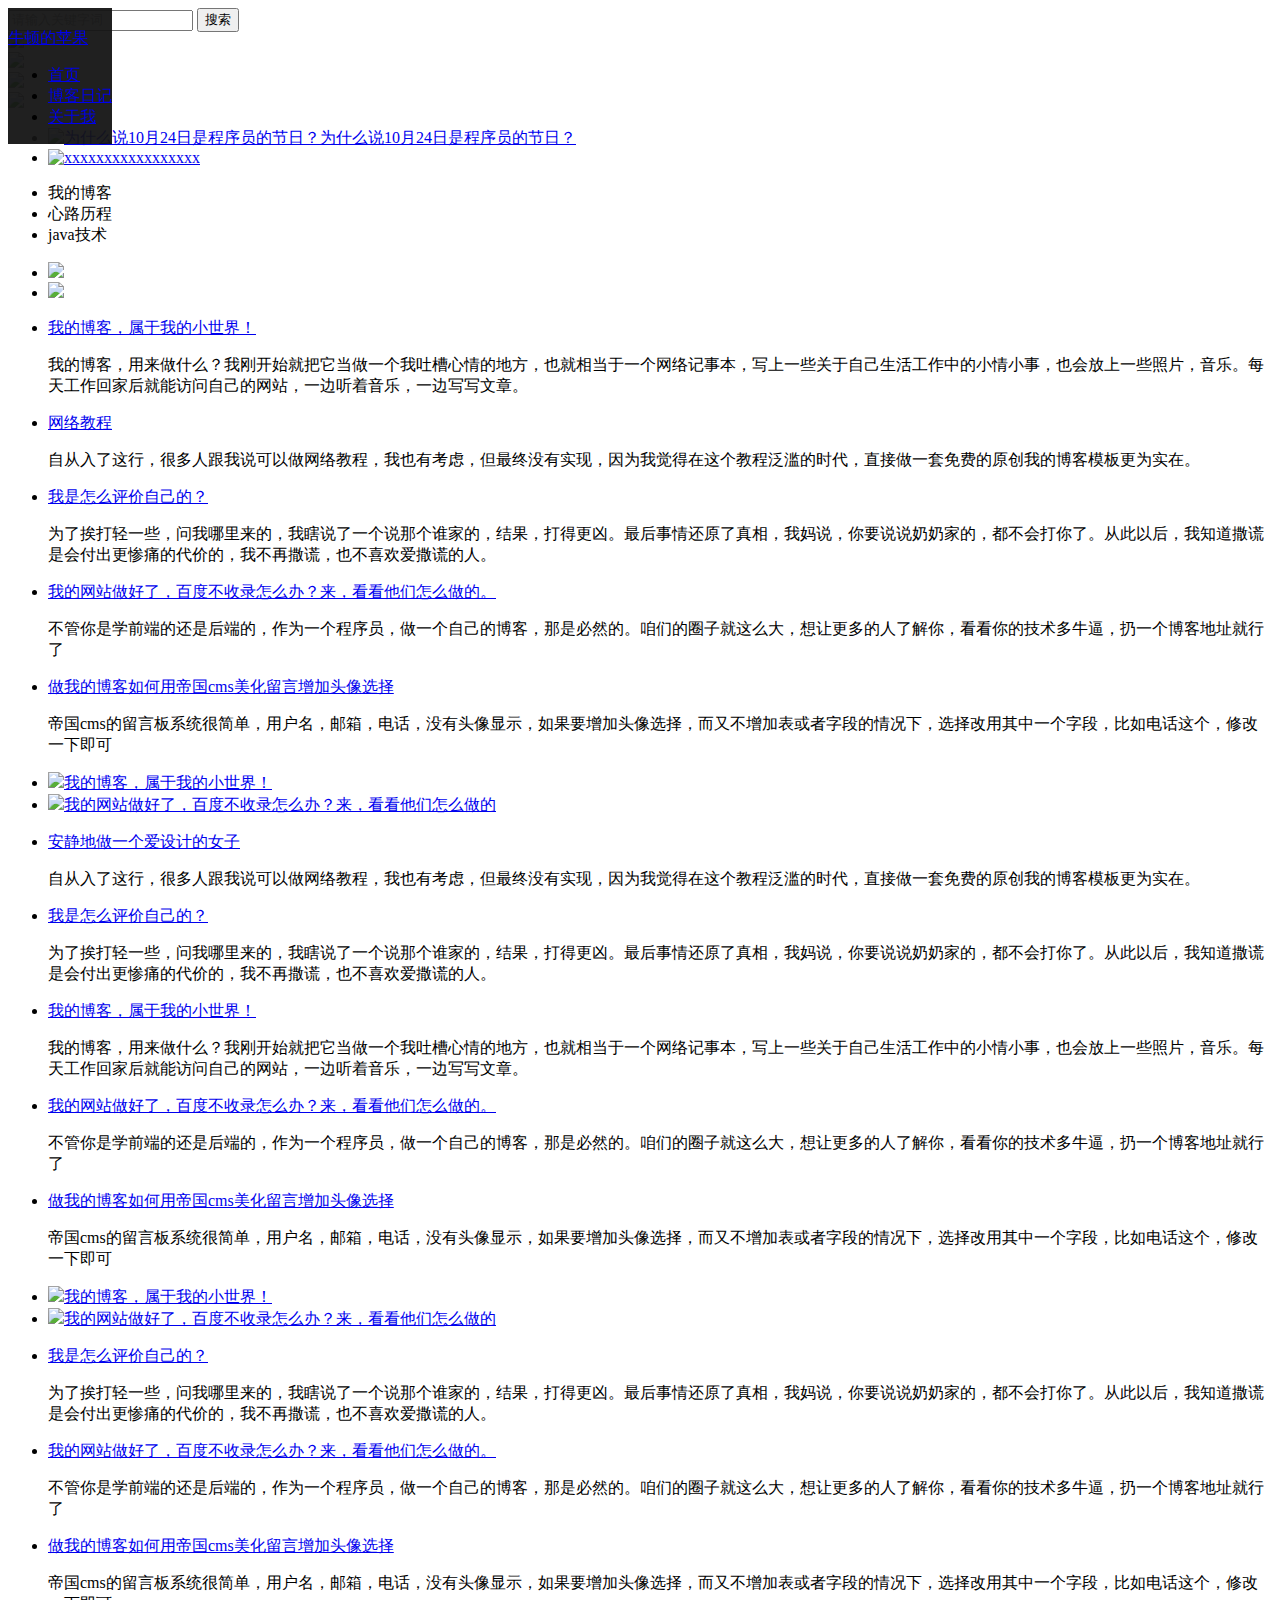
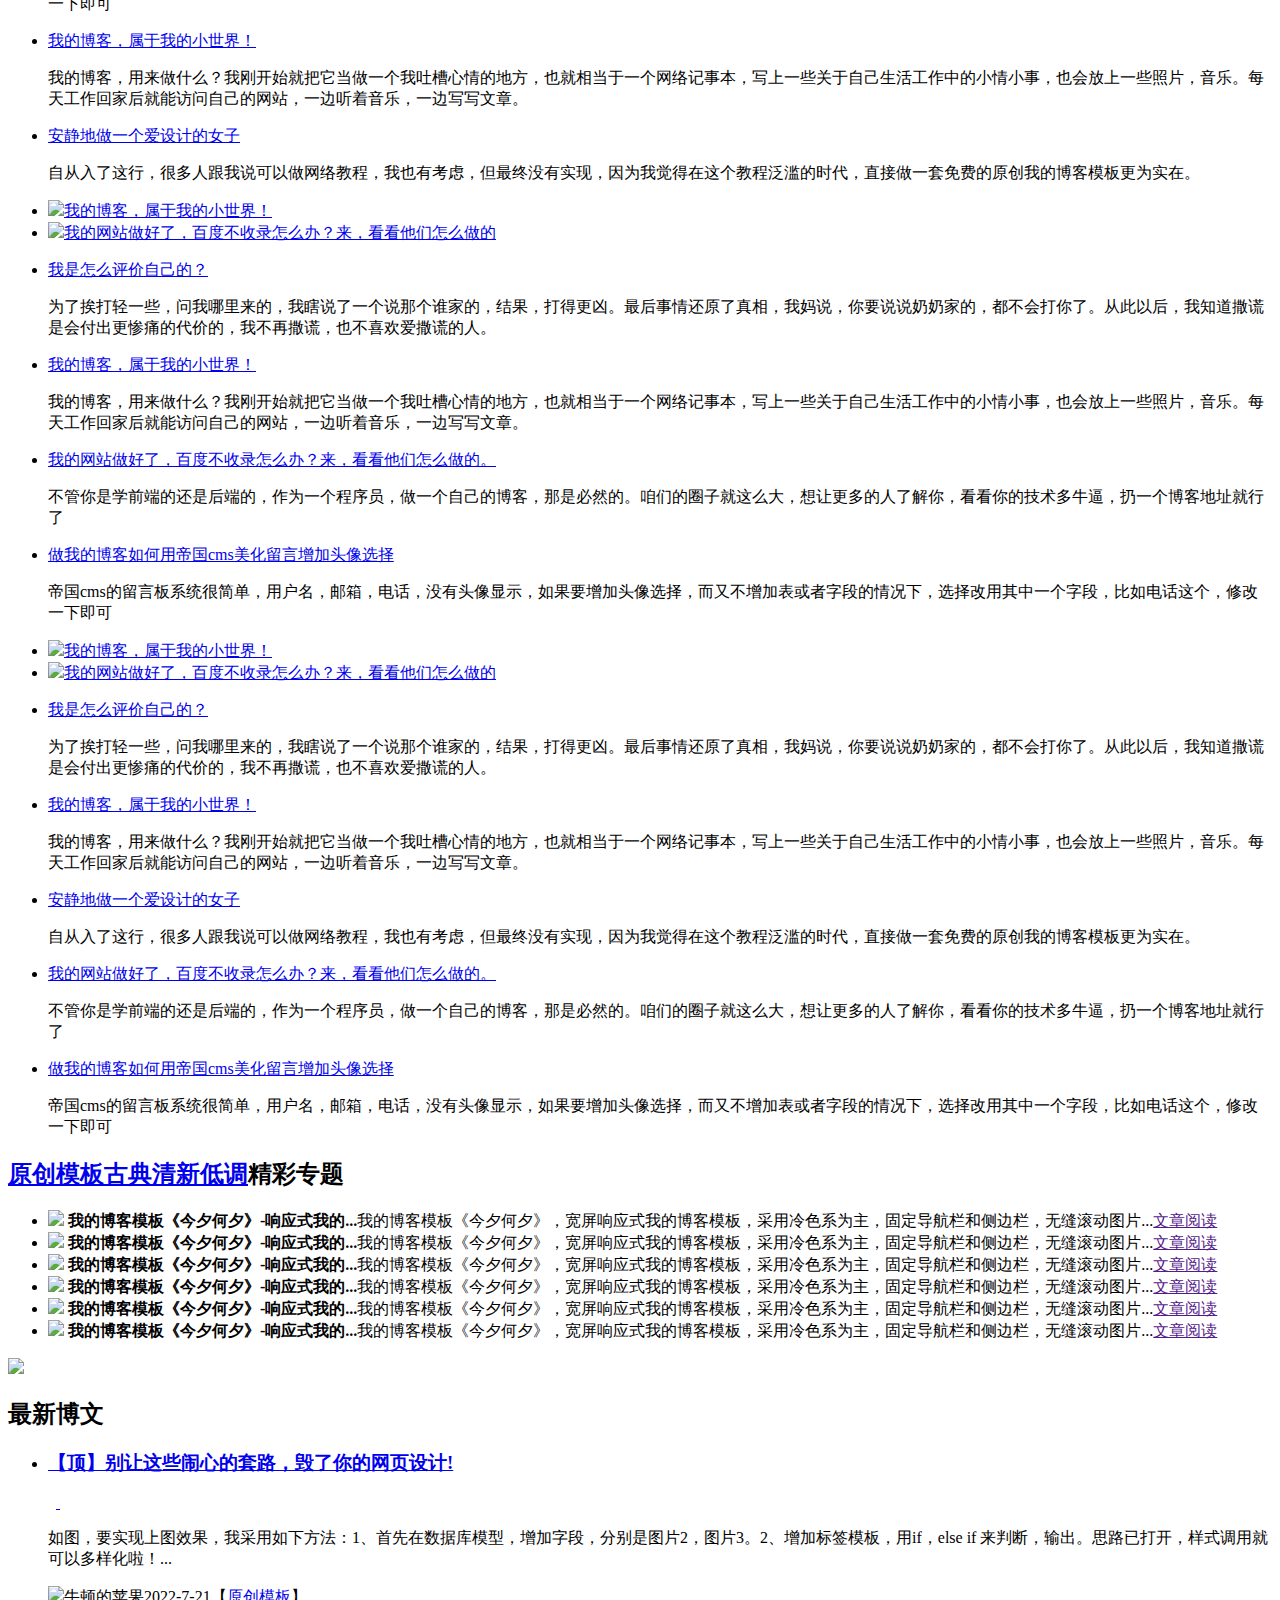
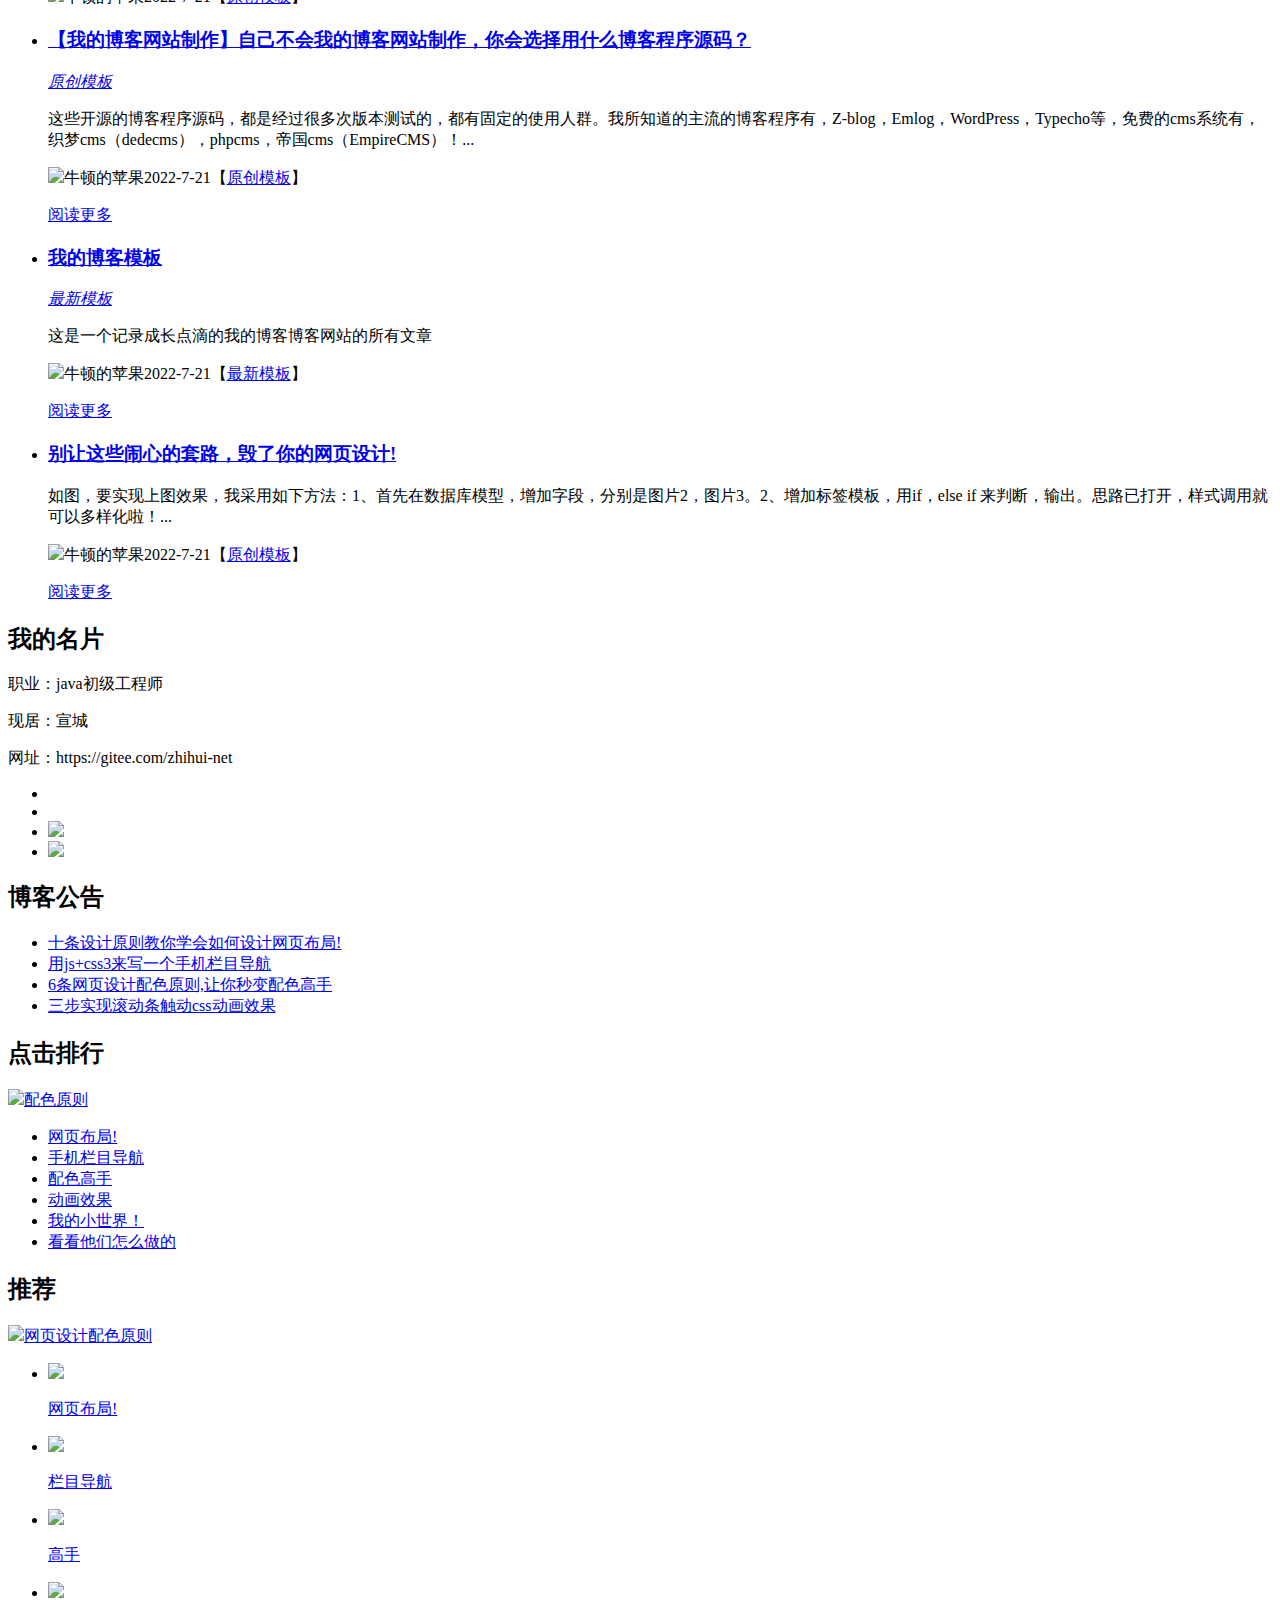
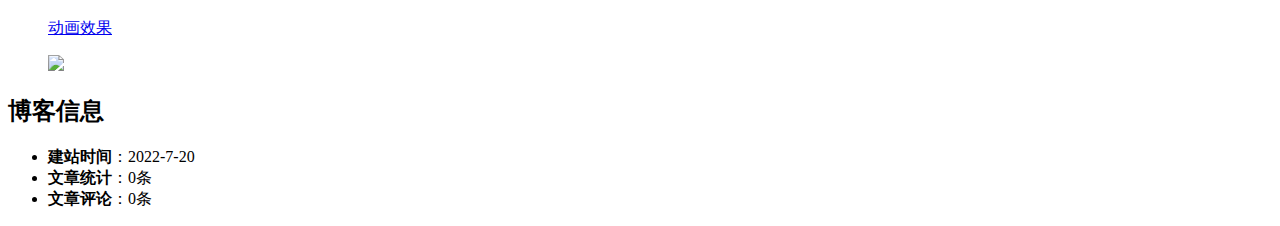
==== index.html @ 96c4d4d5 "Create index.html" ====
<!doctype html>
<html>

<head>
  <meta charset="utf-8">
  <title>牛顿的苹果--我的博客</title>
  <meta name="keywords" content="简单实用,响应式,我的博客,HTML5网站模板" />
  <meta name="description" content="简单实用响应式我的博客HTML5网站模板下载。" />
  <meta name="viewport" content="width=device-width, initial-scale=1.0">
  <link href="css/base.css" rel="stylesheet">
  <link href="css/m.css" rel="stylesheet">
  <!-- icon图标 -->
  <link rel="Shortcut Icon" href="images/tubiao.ico">

  <script src="js/jquery-1.8.3.min.js"></script>
  <script src="js/comm.js"></script>
  <!--[if lt IE 9]>
<script src="js/modernizr.js"></script>
<![endif]-->
  <style>
    .navbox {
      /*顶部导航栏*/
      background: rgba(20, 20, 20, 0.95);
      position: fixed;
      z-index: 10;
    }
  </style>
</head>

<body>
  <!--top begin-->
  <header id="header">
    <div class="navbox">
      <h2 id="mnavh"><span class="navicon"></span></h2>
      <div class="logo"><a href="index.html">牛顿的苹果</a></div>
      <nav>
        <ul id="starlist">
          <li><a href="index.html">首页</a></li>
          <li><a href="blog_Diary.html">博客日记</a></li>
          <li><a href="about.html">关于我</a></li>
        </ul>
      </nav>
      <div class="searchico"></div>
    </div>
  </header>
  <div class="searchbox">
    <div class="search">
      <form action="/e/search/index.php" method="post" name="searchform" id="searchform">
        <input name="keyboard" id="keyboard" class="input_text" value="请输入关键字词" style="color: rgb(153, 153, 153);"
          onFocus="if(value=='请输入关键字词'){this.style.color='#000';value=''}"
          onBlur="if(value==''){this.style.color='#999';value='请输入关键字词'}" type="text">
        <input name="show" value="title" type="hidden">
        <input name="tempid" value="1" type="hidden">
        <input name="tbname" value="news" type="hidden">
        <input name="Submit" class="input_submit" value="搜索" type="submit">
      </form>
    </div>
    <div class="searchclose"></div>
  </div>
  <!--top end-->

  <article>
    <!--lbox begin-->
    <div class="lbox">
      <!--banbox begin-->
      <div class="banbox">
        <div class="banner">
          <div id="banner" class="fader">
            <li class="slide"><a href="/" target="_blank"><img src="images/1.jpg"></a></li>
            <li class="slide"><a href="/" target="_blank"><img src="images/2.jpg"></a></li>
            <li class="slide"><a href="/" target="_blank"><img src="images/3.jpg"></a></li>
            <li class="slide"><a href="/" target="_blank"><img src="images/4.jpg"></a></li>
            <div class="fader_controls">
              <div class="page prev" data-target="prev"></div>
              <div class="page next" data-target="next"></div>
              <ul class="pager_list">
              </ul>
            </div>
          </div>
        </div>
      </div>
      <!--banbox end-->
      <!--headline begin-->
      <div class="headline">
        <ul>
          <li><a href="/" title="为什么说10月24日是程序员的节日？"><img src="images/h1.jpg"
                alt="为什么说10月24日是程序员的节日？"><span>为什么说10月24日是程序员的节日？</span></a></li>
          <li><a href="/" title="xxxxxxxx"><img src="images/h2.jpg" alt="xxxxxxxxxxxxxxxxx"><span></span></a></li>
        </ul>
      </div>
      <!--headline end-->
      <div class="clearblank"></div>
      <div class="tab_box whitebg">
        <div class="tab_buttons">
          <ul>
            <li class="newscurrent">我的博客</li>
            <li>心路历程</li>

            <li>java技术</li>
          </ul>
        </div>

        <div class="newstab">
          <div class="newsitem">
            <div class="newspic">
              <ul>
                <li class="io"><a href="#"><img src="images/2.jpg"></a></li>
                <li><a href="#"><img src="images/3.jpg"></a></li>
              </ul>
            </div>
            <ul class="newslist">
              <li><i></i><a href="#">我的博客，属于我的小世界！</a>
                <p>
                  我的博客，用来做什么？我刚开始就把它当做一个我吐槽心情的地方，也就相当于一个网络记事本，写上一些关于自己生活工作中的小情小事，也会放上一些照片，音乐。每天工作回家后就能访问自己的网站，一边听着音乐，一边写写文章。
                </p>
              </li>
              <li><i></i><a href="#">网络教程</a>
                <p>自从入了这行，很多人跟我说可以做网络教程，我也有考虑，但最终没有实现，因为我觉得在这个教程泛滥的时代，直接做一套免费的原创我的博客模板更为实在。</p>
              </li>
              <li><i></i><a href="#">我是怎么评价自己的？</a>
                <p>
                  为了挨打轻一些，问我哪里来的，我瞎说了一个说那个谁家的，结果，打得更凶。最后事情还原了真相，我妈说，你要说说奶奶家的，都不会打你了。从此以后，我知道撒谎是会付出更惨痛的代价的，我不再撒谎，也不喜欢爱撒谎的人。
                </p>
              </li>
              <li><i></i><a href="#">我的网站做好了，百度不收录怎么办？来，看看他们怎么做的。</a>
                <p>不管你是学前端的还是后端的，作为一个程序员，做一个自己的博客，那是必然的。咱们的圈子就这么大，想让更多的人了解你，看看你的技术多牛逼，扔一个博客地址就行了</p>
              </li>
              <li><i></i><a href="#">做我的博客如何用帝国cms美化留言增加头像选择</a>
                <p>帝国cms的留言板系统很简单，用户名，邮箱，电话，没有头像显示，如果要增加头像选择，而又不增加表或者字段的情况下，选择改用其中一个字段，比如电话这个，修改一下即可</p>
              </li>
            </ul>
          </div>
          <div class="newsitem">
            <div class="newspic">
              <ul>
                <li><a href="#"><img src="images/3.jpg"><span>我的博客，属于我的小世界！</span></a></li>
                <li><a href="#"><img src="images/1.jpg"><span>我的网站做好了，百度不收录怎么办？来，看看他们怎么做的</span></a></li>
              </ul>
            </div>
            <ul class="newslist">
              <li><i></i><a href="#">安静地做一个爱设计的女子</a>
                <p>自从入了这行，很多人跟我说可以做网络教程，我也有考虑，但最终没有实现，因为我觉得在这个教程泛滥的时代，直接做一套免费的原创我的博客模板更为实在。</p>
              </li>
              <li><i></i><a href="#">我是怎么评价自己的？</a>
                <p>
                  为了挨打轻一些，问我哪里来的，我瞎说了一个说那个谁家的，结果，打得更凶。最后事情还原了真相，我妈说，你要说说奶奶家的，都不会打你了。从此以后，我知道撒谎是会付出更惨痛的代价的，我不再撒谎，也不喜欢爱撒谎的人。
                </p>
              </li>
              <li><i></i><a href="#">我的博客，属于我的小世界！</a>
                <p>
                  我的博客，用来做什么？我刚开始就把它当做一个我吐槽心情的地方，也就相当于一个网络记事本，写上一些关于自己生活工作中的小情小事，也会放上一些照片，音乐。每天工作回家后就能访问自己的网站，一边听着音乐，一边写写文章。
                </p>
              </li>
              <li><i></i><a href="#">我的网站做好了，百度不收录怎么办？来，看看他们怎么做的。</a>
                <p>不管你是学前端的还是后端的，作为一个程序员，做一个自己的博客，那是必然的。咱们的圈子就这么大，想让更多的人了解你，看看你的技术多牛逼，扔一个博客地址就行了</p>
              </li>
              <li><i></i><a href="#">做我的博客如何用帝国cms美化留言增加头像选择</a>
                <p>帝国cms的留言板系统很简单，用户名，邮箱，电话，没有头像显示，如果要增加头像选择，而又不增加表或者字段的情况下，选择改用其中一个字段，比如电话这个，修改一下即可</p>
              </li>
            </ul>
          </div>
          <div class="newsitem">
            <div class="newspic">
              <ul>
                <li><a href="#"><img src="images/2.jpg"><span>我的博客，属于我的小世界！</span></a></li>
                <li><a href="#"><img src="images/3.jpg"><span>我的网站做好了，百度不收录怎么办？来，看看他们怎么做的</span></a></li>
              </ul>
            </div>
            <ul class="newslist">
              <li><i></i><a href="#">我是怎么评价自己的？</a>
                <p>
                  为了挨打轻一些，问我哪里来的，我瞎说了一个说那个谁家的，结果，打得更凶。最后事情还原了真相，我妈说，你要说说奶奶家的，都不会打你了。从此以后，我知道撒谎是会付出更惨痛的代价的，我不再撒谎，也不喜欢爱撒谎的人。
                </p>
              </li>
              <li><i></i><a href="#">我的网站做好了，百度不收录怎么办？来，看看他们怎么做的。</a>
                <p>不管你是学前端的还是后端的，作为一个程序员，做一个自己的博客，那是必然的。咱们的圈子就这么大，想让更多的人了解你，看看你的技术多牛逼，扔一个博客地址就行了</p>
              </li>
              <li><i></i><a href="#">做我的博客如何用帝国cms美化留言增加头像选择</a>
                <p>帝国cms的留言板系统很简单，用户名，邮箱，电话，没有头像显示，如果要增加头像选择，而又不增加表或者字段的情况下，选择改用其中一个字段，比如电话这个，修改一下即可</p>
              </li>
              <li><i></i><a href="#">我的博客，属于我的小世界！</a>
                <p>
                  我的博客，用来做什么？我刚开始就把它当做一个我吐槽心情的地方，也就相当于一个网络记事本，写上一些关于自己生活工作中的小情小事，也会放上一些照片，音乐。每天工作回家后就能访问自己的网站，一边听着音乐，一边写写文章。
                </p>
              </li>
              <li><i></i><a href="#">安静地做一个爱设计的女子</a>
                <p>自从入了这行，很多人跟我说可以做网络教程，我也有考虑，但最终没有实现，因为我觉得在这个教程泛滥的时代，直接做一套免费的原创我的博客模板更为实在。</p>
              </li>
            </ul>
          </div>
          <div class="newsitem">
            <div class="newspic">
              <ul>
                <li><a href="#"><img src="images/3.jpg"><span>我的博客，属于我的小世界！</span></a></li>
                <li><a href="#"><img src="images/4.jpg"><span>我的网站做好了，百度不收录怎么办？来，看看他们怎么做的</span></a></li>
              </ul>
            </div>
            <ul class="newslist">
              <li><i></i><a href="#">我是怎么评价自己的？</a>
                <p>
                  为了挨打轻一些，问我哪里来的，我瞎说了一个说那个谁家的，结果，打得更凶。最后事情还原了真相，我妈说，你要说说奶奶家的，都不会打你了。从此以后，我知道撒谎是会付出更惨痛的代价的，我不再撒谎，也不喜欢爱撒谎的人。
                </p>
              </li>
              <li><i></i><a href="#">我的博客，属于我的小世界！</a>
                <p>
                  我的博客，用来做什么？我刚开始就把它当做一个我吐槽心情的地方，也就相当于一个网络记事本，写上一些关于自己生活工作中的小情小事，也会放上一些照片，音乐。每天工作回家后就能访问自己的网站，一边听着音乐，一边写写文章。
                </p>
              </li>
              <li><i></i><a href="#">我的网站做好了，百度不收录怎么办？来，看看他们怎么做的。</a>
                <p>不管你是学前端的还是后端的，作为一个程序员，做一个自己的博客，那是必然的。咱们的圈子就这么大，想让更多的人了解你，看看你的技术多牛逼，扔一个博客地址就行了</p>
              </li>
              <li><i></i><a href="#">做我的博客如何用帝国cms美化留言增加头像选择</a>
                <p>帝国cms的留言板系统很简单，用户名，邮箱，电话，没有头像显示，如果要增加头像选择，而又不增加表或者字段的情况下，选择改用其中一个字段，比如电话这个，修改一下即可</p>
              </li>
            </ul>
          </div>
          <div class="newsitem">
            <div class="newspic">
              <ul>
                <li><a href="#"><img src="images/h2.jpg"><span>我的博客，属于我的小世界！</span></a></li>
                <li><a href="#"><img src="images/h1.jpg"><span>我的网站做好了，百度不收录怎么办？来，看看他们怎么做的</span></a></li>
              </ul>
            </div>
            <ul class="newslist">
              <li><i></i><a href="#">我是怎么评价自己的？</a>
                <p>
                  为了挨打轻一些，问我哪里来的，我瞎说了一个说那个谁家的，结果，打得更凶。最后事情还原了真相，我妈说，你要说说奶奶家的，都不会打你了。从此以后，我知道撒谎是会付出更惨痛的代价的，我不再撒谎，也不喜欢爱撒谎的人。
                </p>
              </li>
              <li><i></i><a href="#">我的博客，属于我的小世界！</a>
                <p>
                  我的博客，用来做什么？我刚开始就把它当做一个我吐槽心情的地方，也就相当于一个网络记事本，写上一些关于自己生活工作中的小情小事，也会放上一些照片，音乐。每天工作回家后就能访问自己的网站，一边听着音乐，一边写写文章。
                </p>
              </li>
              <li><i></i><a href="#">安静地做一个爱设计的女子</a>
                <p>自从入了这行，很多人跟我说可以做网络教程，我也有考虑，但最终没有实现，因为我觉得在这个教程泛滥的时代，直接做一套免费的原创我的博客模板更为实在。</p>
              </li>
              <li><i></i><a href="#">我的网站做好了，百度不收录怎么办？来，看看他们怎么做的。</a>
                <p>不管你是学前端的还是后端的，作为一个程序员，做一个自己的博客，那是必然的。咱们的圈子就这么大，想让更多的人了解你，看看你的技术多牛逼，扔一个博客地址就行了</p>
              </li>
              <li><i></i><a href="#">做我的博客如何用帝国cms美化留言增加头像选择</a>
                <p>帝国cms的留言板系统很简单，用户名，邮箱，电话，没有头像显示，如果要增加头像选择，而又不增加表或者字段的情况下，选择改用其中一个字段，比如电话这个，修改一下即可</p>
              </li>
            </ul>
          </div>
        </div>
      </div>
      <!--tab_box end-->
      <div class="zhuanti whitebg">
        <h2 class="htitle"><span class="hnav"><a href="#">原创模板</a><a href="#">古典</a><a href="#">清新</a><a
              href="#">低调</a></span>精彩专题</h2>
        <ul>
          <li> <i class="ztpic"><a href="/" target="_blank"><img src="images/1.jpg"></a></i>
            <b>我的博客模板《今夕何夕》-响应式我的...</b><span>我的博客模板《今夕何夕》，宽屏响应式我的博客模板，采用冷色系为主，固定导航栏和侧边栏，无缝滚动图片...</span><a href=""
              target="_blank" class="readmore">文章阅读</a>
          </li>
          <li> <i class="ztpic"><a href="/" target="_blank"><img src="images/2.jpg"></a></i>
            <b>我的博客模板《今夕何夕》-响应式我的...</b><span>我的博客模板《今夕何夕》，宽屏响应式我的博客模板，采用冷色系为主，固定导航栏和侧边栏，无缝滚动图片...</span><a href=""
              target="_blank" class="readmore">文章阅读</a>
          </li>
          <li> <i class="ztpic"><a href="/" target="_blank"><img src="images/3.jpg"></a></i>
            <b>我的博客模板《今夕何夕》-响应式我的...</b><span>我的博客模板《今夕何夕》，宽屏响应式我的博客模板，采用冷色系为主，固定导航栏和侧边栏，无缝滚动图片...</span><a href=""
              target="_blank" class="readmore">文章阅读</a>
          </li>
          <li> <i class="ztpic"><a href="/" target="_blank"><img src="images/4.jpg"></a></i>
            <b>我的博客模板《今夕何夕》-响应式我的...</b><span>我的博客模板《今夕何夕》，宽屏响应式我的博客模板，采用冷色系为主，固定导航栏和侧边栏，无缝滚动图片...</span><a href=""
              target="_blank" class="readmore">文章阅读</a>
          </li>
          <li> <i class="ztpic"><a href="/" target="_blank"><img src="images/h2.jpg"></a></i>
            <b>我的博客模板《今夕何夕》-响应式我的...</b><span>我的博客模板《今夕何夕》，宽屏响应式我的博客模板，采用冷色系为主，固定导航栏和侧边栏，无缝滚动图片...</span><a href=""
              target="_blank" class="readmore">文章阅读</a>
          </li>
          <li> <i class="ztpic"><a href="/" target="_blank"><img src="images/h1.jpg"></a></i>
            <b>我的博客模板《今夕何夕》-响应式我的...</b><span>我的博客模板《今夕何夕》，宽屏响应式我的博客模板，采用冷色系为主，固定导航栏和侧边栏，无缝滚动图片...</span><a href=""
              target="_blank" class="readmore">文章阅读</a>
          </li>
        </ul>
      </div>
      <div class="ad whitebg"> <img src="images/longad.jpg"> </div>
      <div class="whitebg bloglist">
        <h2 class="htitle">最新博文</h2>
        <ul>
          <!--多图模式 置顶设计-->
          <li>
            <h3 class="blogtitle"><a href="/" target="_blank"><b>【顶】</b>别让这些闹心的套路，毁了你的网页设计!</a></h3>
            <span class="bplist"><a href="#"> <img src="images/b02.jpg" alt=""></a> <a href="#"><img
                  src="images/b03.jpg" alt=""></a> <a href="#"><img src="images/b04.jpg" alt=""> </a><a href="#"><img
                  src="images/b05.jpg" alt=""> </a></span>
            <p class="blogtext">如图，要实现上图效果，我采用如下方法：1、首先在数据库模型，增加字段，分别是图片2，图片3。2、增加标签模板，用if，else if
              来判断，输出。思路已打开，样式调用就可以多样化啦！... </p>
            <p class="bloginfo"><i class="avatar"><img
                  src="images/avatar.jpg"></i><span>牛顿的苹果</span><span>2022-7-21</span><span>【<a
                  href="#">原创模板</a>】</span></p>
          </li>
          <!--单图-->
          <li>
            <h3 class="blogtitle"><a href="/" target="_blank">【我的博客网站制作】自己不会我的博客网站制作，你会选择用什么博客程序源码？</a></h3>
            <span class="blogpic imgscale"><i><a href="#">原创模板</a></i><a href="/" title=""><img src="images/b01.jpg"
                  alt=""></a></span>
            <p class="blogtext">
              这些开源的博客程序源码，都是经过很多次版本测试的，都有固定的使用人群。我所知道的主流的博客程序有，Z-blog，Emlog，WordPress，Typecho等，免费的cms系统有，织梦cms（dedecms），phpcms，帝国cms（EmpireCMS）！...
            </p>
            <p class="bloginfo"><i class="avatar"><img
                  src="images/avatar.jpg"></i><span>牛顿的苹果</span><span>2022-7-21</span><span>【<a
                  href="#">原创模板</a>】</span></p>
            <a href="#" class="viewmore">阅读更多</a>
          </li>
          <li>
            <h3 class="blogtitle"><a href="/" target="_blank">我的博客模板</a></h3>
            <span class="blogpic imgscale"><i><a href="#">最新模板</a></i><a href="/" title=""><img src="images/b02.jpg"
                  alt=""></a></span>
            <p class="blogtext">这是一个记录成长点滴的我的博客博客网站的所有文章</p>
            <p class="bloginfo"><i class="avatar"><img
                  src="images/avatar.jpg"></i><span>牛顿的苹果</span><span>2022-7-21</span><span>【<a
                  href="#">最新模板</a>】</span></p>
            <a href="#" class="viewmore">阅读更多</a>
          </li>

          <!--纯文字-->
          <li>
            <h3 class="blogtitle"><a href="/" target="_blank">别让这些闹心的套路，毁了你的网页设计!</a></h3>
            <p class="blogtext">如图，要实现上图效果，我采用如下方法：1、首先在数据库模型，增加字段，分别是图片2，图片3。2、增加标签模板，用if，else if
              来判断，输出。思路已打开，样式调用就可以多样化啦！... </p>
            <p class="bloginfo"><i class="avatar"><img
                  src="images/avatar.jpg"></i><span>牛顿的苹果</span><span>2022-7-21</span><span>【<a
                  href="#">原创模板</a>】</span></p>
            <a href="#" class="viewmore">阅读更多</a>
          </li>

        </ul>
      </div>
      <!--bloglist end-->
    </div>
    <div class="rbox">
      <div class="card">
        <h2>我的名片</h2>

        <p>职业：java初级工程师</p>
        <p>现居：宣城</p>
        <p>网址：https://gitee.com/zhihui-net</p>
        <ul class="linkmore">
          <li><a href="#" target="_blank" class="iconfont icon-zhuye" title="网站地址"></a></li>
          <li><a href="#" target="_blank" class="iconfont icon-youxiang" title="我的邮箱"></a></li>
          <li id="qq"><a href="#" target="_blank" class="iconfont icon---" title="QQ联系我"></a><i><img
                src="images/qq.png"></i></li>
          <li id="weixin"><a href="#" target="_blank" class="iconfont icon-weixin" title="关注我的微信"></a><i><img
                src="images/wx.png"></i></li>
        </ul>
      </div>

      <div class="whitebg notice">
        <h2 class="htitle">博客公告</h2>
        <ul>
          <li><a href="#">十条设计原则教你学会如何设计网页布局!</a></li>
          <li><a href="#">用js+css3来写一个手机栏目导航</a></li>
          <li><a href="#">6条网页设计配色原则,让你秒变配色高手</a></li>
          <li><a href="#">三步实现滚动条触动css动画效果</a></li>
        </ul>
      </div>
      <div class="whitebg paihang">
        <h2 class="htitle">点击排行</h2>
        <section class="topnews imgscale"><a href="#"><img src="images/h1.jpg"><span>配色原则</span></a></section>
        <ul>
          <li><i></i><a href="#">网页布局!</a></li>
          <li><i></i><a href="#">手机栏目导航</a></li>
          <li><i></i><a href="#">配色高手</a></li>
          <li><i></i><a href="#">动画效果</a></li>
          <li><i></i><a href="#">我的小世界！</a></li>
          <li><i></i><a href="#">看看他们怎么做的</a></li>
        </ul>
      </div>
      <div class="whitebg tuijian">
        <h2 class="htitle">推荐</h2>
        <section class="topnews imgscale"><a href="#"><img src="images/h2.jpg"><span>网页设计配色原则</span></a></section>
        <ul>
          <li><a href="#"><i><img src="images/text01.jpg"></i>
              <p>网页布局!</p>
            </a></li>
          <li><a href="#"><i><img src="images/text02.jpg"></i>
              <p>栏目导航</p>
            </a></li>
          <li><a href="#"><i><img src="images/text03.jpg"></i>
              <p>高手</p>
            </a></li>
          <li><a href="#"><i><img src="images/text04.jpg"></i>
              <p>动画效果</p>
            </a></li>
        </ul>
      </div>
      <div class="ad whitebg imgscale">
        <ul>
          <a href="#"><img src="images/ad.jpg"></a>
        </ul>
      </div>
      <div class="whitebg tongji">
        <h2 class="htitle">博客信息</h2>
        <ul>
          <li><b>建站时间</b>：2022-7-20</li>
          <li><b>文章统计</b>：0条</li>
          <li><b>文章评论</b>：0条</li>
        </ul>

      </div>
  </article>

</body>

</html>
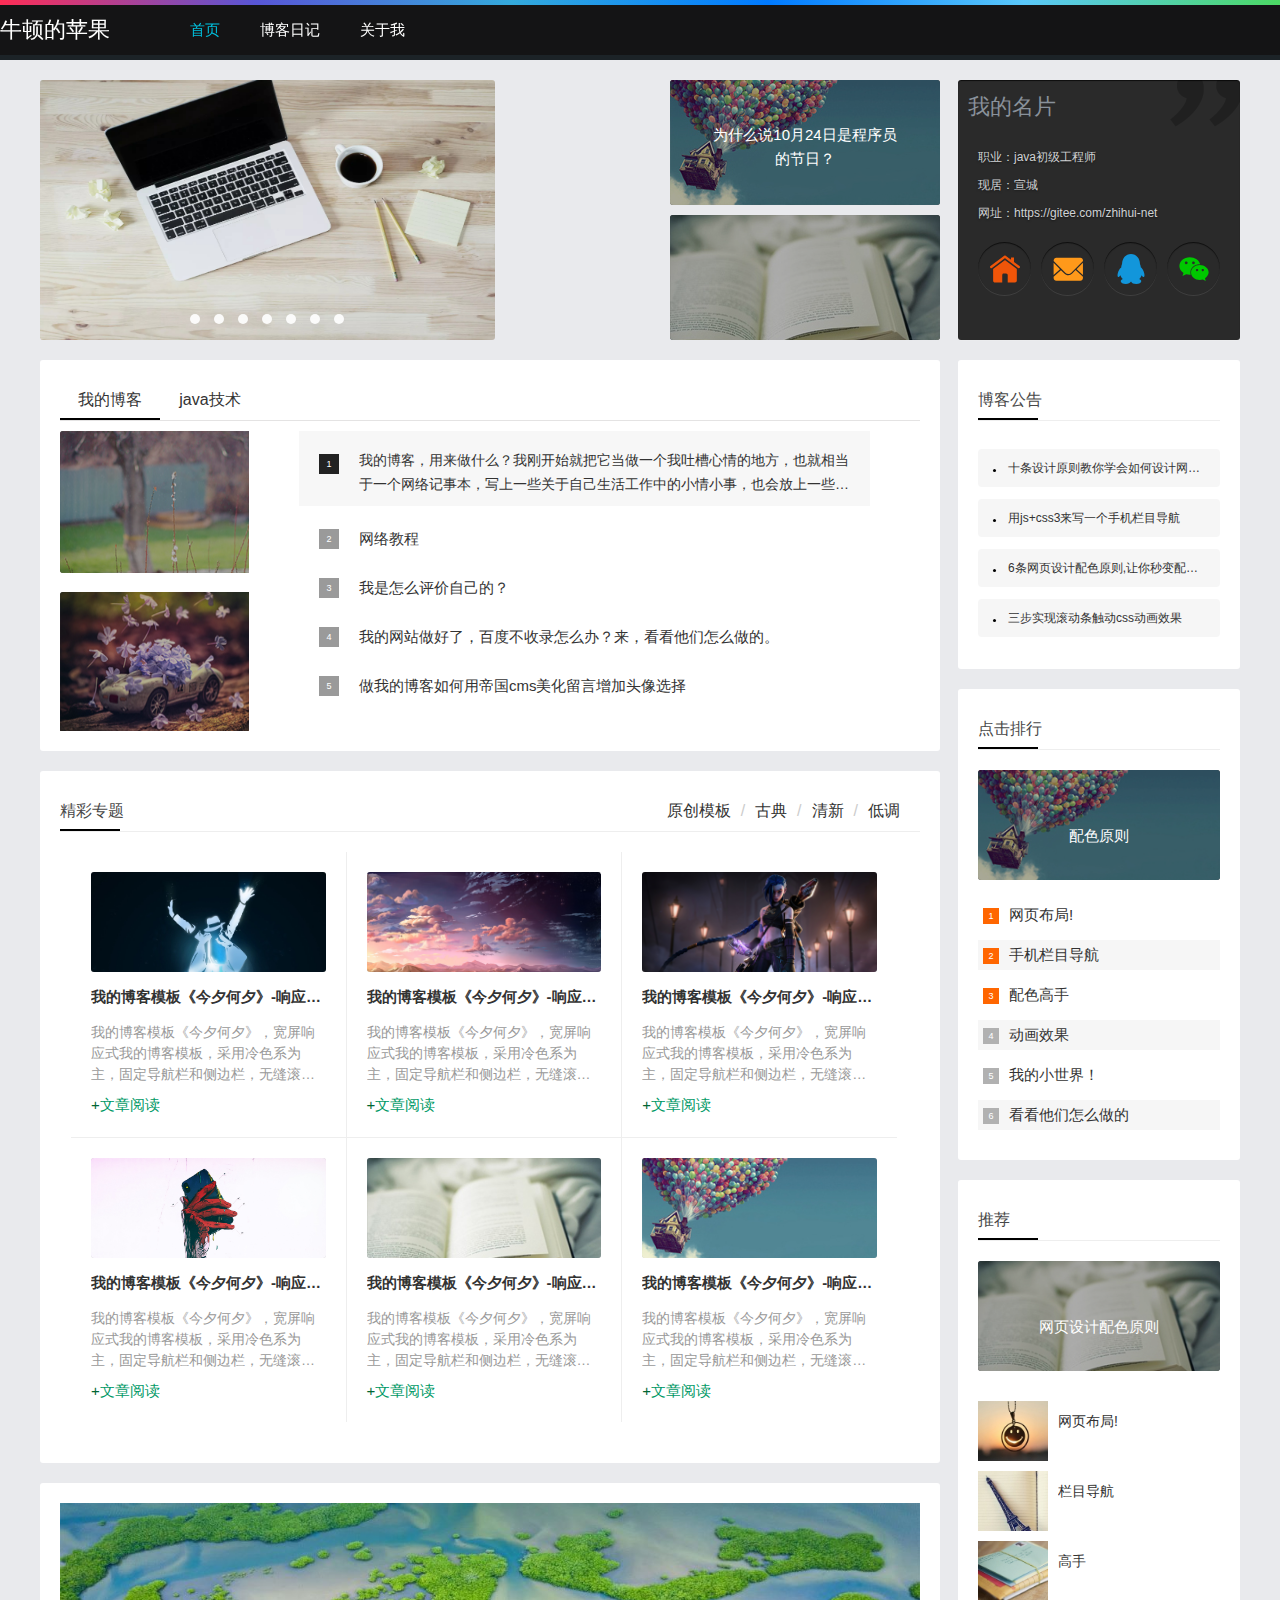
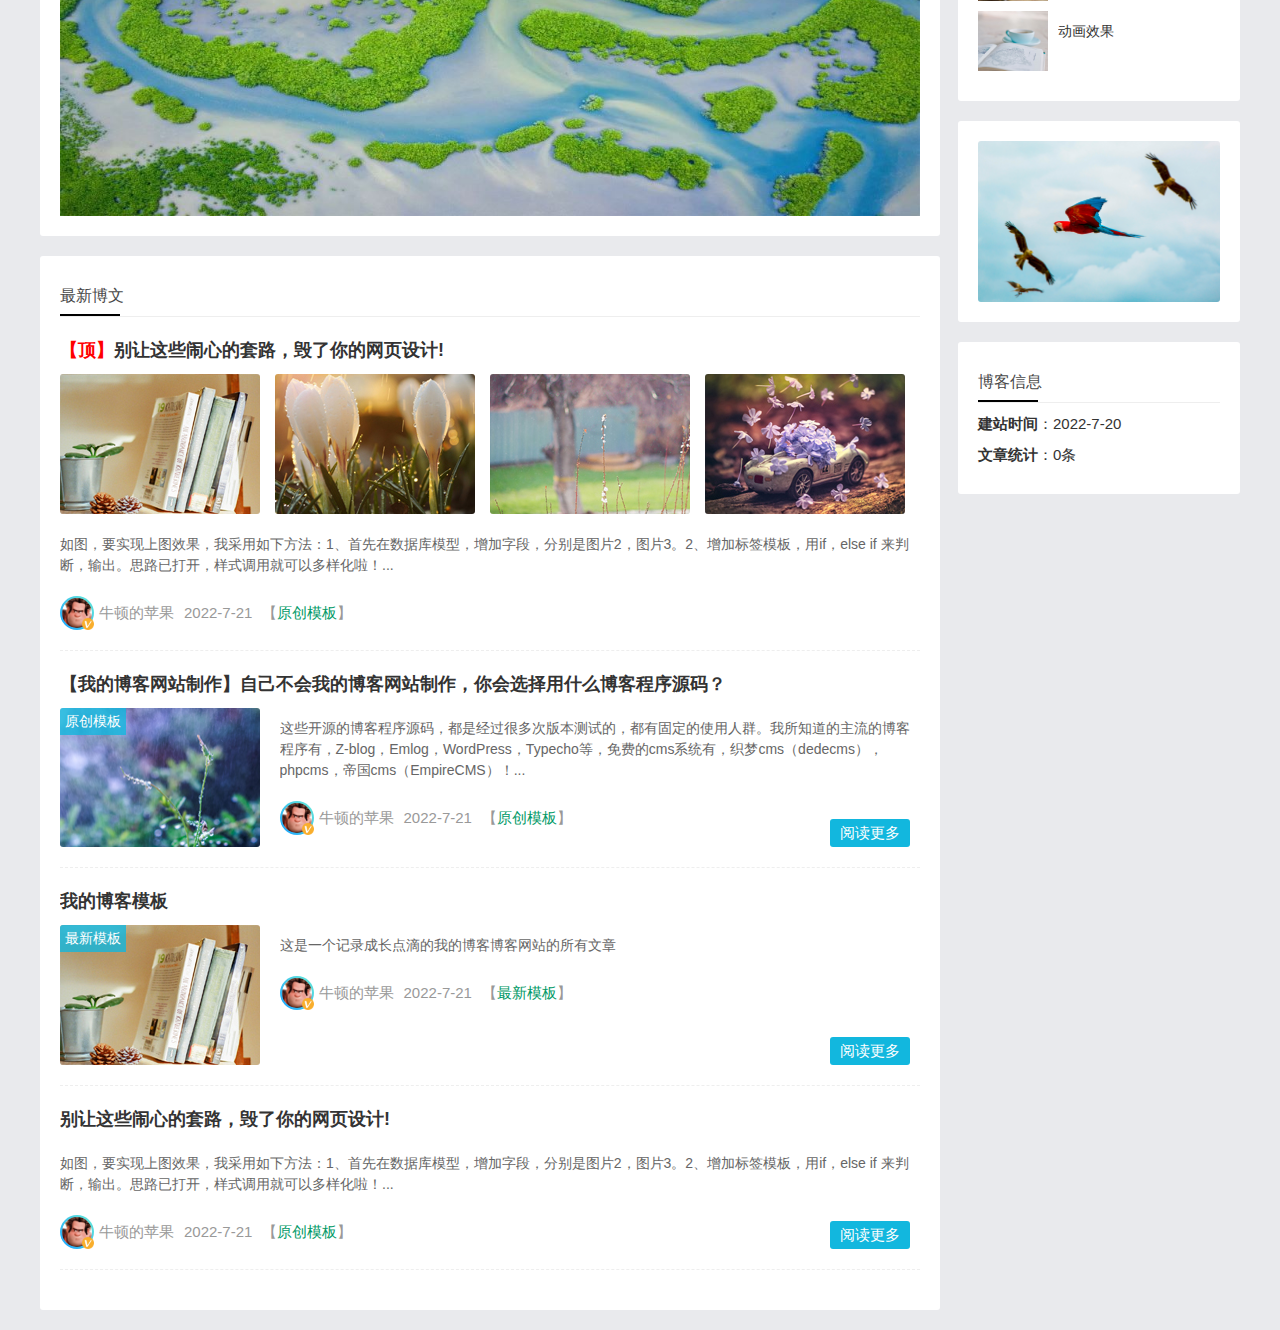
==== commit c9b41ca8: "update:修改index主页面" ====
--- a/index.html
+++ b/index.html
@@ -66,10 +66,13 @@
       <div class="banbox">
         <div class="banner">
           <div id="banner" class="fader">
+            <li class="slide"><a href="/" target="_blank"><img src="images/6.jpg"></a></li>
             <li class="slide"><a href="/" target="_blank"><img src="images/1.jpg"></a></li>
             <li class="slide"><a href="/" target="_blank"><img src="images/2.jpg"></a></li>
             <li class="slide"><a href="/" target="_blank"><img src="images/3.jpg"></a></li>
             <li class="slide"><a href="/" target="_blank"><img src="images/4.jpg"></a></li>
+            <li class="slide"><a href="/" target="_blank"><img src="images/5.jpg"></a></li>
+            <li class="slide"><a href="/" target="_blank"><img src="images/7.jpg"></a></li>
             <div class="fader_controls">
               <div class="page prev" data-target="prev"></div>
               <div class="page next" data-target="next"></div>
@@ -94,8 +97,6 @@
         <div class="tab_buttons">
           <ul>
             <li class="newscurrent">我的博客</li>
-            <li>心路历程</li>
-
             <li>java技术</li>
           </ul>
         </div>
@@ -104,12 +105,12 @@
           <div class="newsitem">
             <div class="newspic">
               <ul>
-                <li class="io"><a href="#"><img src="images/2.jpg"></a></li>
-                <li><a href="#"><img src="images/3.jpg"></a></li>
+                <li class="io"><a href="#"><img src="images/b04.jpg"></a></li>
+                <li><a href="#"><img src="images/b05.jpg"></a></li>
               </ul>
             </div>
             <ul class="newslist">
-              <li><i></i><a href="#">我的博客，属于我的小世界！</a>
+              <li><i></i><a href="#"></a>
                 <p>
                   我的博客，用来做什么？我刚开始就把它当做一个我吐槽心情的地方，也就相当于一个网络记事本，写上一些关于自己生活工作中的小情小事，也会放上一些照片，音乐。每天工作回家后就能访问自己的网站，一边听着音乐，一边写写文章。
                 </p>
@@ -133,8 +134,8 @@
           <div class="newsitem">
             <div class="newspic">
               <ul>
-                <li><a href="#"><img src="images/3.jpg"><span>我的博客，属于我的小世界！</span></a></li>
-                <li><a href="#"><img src="images/1.jpg"><span>我的网站做好了，百度不收录怎么办？来，看看他们怎么做的</span></a></li>
+                <li class="io"><a href="#"><img src="images/b04.jpg"></a></li>
+                <li><a href="#"><img src="images/b05.jpg"></a></li>
               </ul>
             </div>
             <ul class="newslist">
@@ -162,8 +163,8 @@
           <div class="newsitem">
             <div class="newspic">
               <ul>
-                <li><a href="#"><img src="images/2.jpg"><span>我的博客，属于我的小世界！</span></a></li>
-                <li><a href="#"><img src="images/3.jpg"><span>我的网站做好了，百度不收录怎么办？来，看看他们怎么做的</span></a></li>
+                <li class="io"><a href="#"><img src="images/b04.jpg"></a></li>
+                <li><a href="#"><img src="images/b05.jpg"></a></li>
               </ul>
             </div>
             <ul class="newslist">
@@ -191,8 +192,8 @@
           <div class="newsitem">
             <div class="newspic">
               <ul>
-                <li><a href="#"><img src="images/3.jpg"><span>我的博客，属于我的小世界！</span></a></li>
-                <li><a href="#"><img src="images/4.jpg"><span>我的网站做好了，百度不收录怎么办？来，看看他们怎么做的</span></a></li>
+                <li class="io"><a href="#"><img src="images/b04.jpg"></a></li>
+                <li><a href="#"><img src="images/b05.jpg"></a></li>
               </ul>
             </div>
             <ul class="newslist">
@@ -217,8 +218,8 @@
           <div class="newsitem">
             <div class="newspic">
               <ul>
-                <li><a href="#"><img src="images/h2.jpg"><span>我的博客，属于我的小世界！</span></a></li>
-                <li><a href="#"><img src="images/h1.jpg"><span>我的网站做好了，百度不收录怎么办？来，看看他们怎么做的</span></a></li>
+                <li class="io"><a href="#"><img src="images/b04.jpg"></a></li>
+                <li><a href="#"><img src="images/b05.jpg"></a></li>
               </ul>
             </div>
             <ul class="newslist">
@@ -397,7 +398,7 @@
         <ul>
           <li><b>建站时间</b>：2022-7-20</li>
           <li><b>文章统计</b>：0条</li>
-          <li><b>文章评论</b>：0条</li>
+
         </ul>
 
       </div>
--- a/css/base.css
+++ b/css/base.css
@@ -0,0 +1,2300 @@
+@charset "utf-8";
+
+/* css */
+* {
+	margin: 0;
+	padding: 0
+}
+
+body {
+	font: 15px "Microsoft YaHei", Arial, Helvetica, sans-serif;
+	color: #333;
+	background: #E9EAED;
+	line-height: 1.5;
+	overflow-x: hidden;
+}
+
+img {
+	border: 0;
+	display: block
+}
+
+ul,
+li {
+	list-style: none;
+}
+
+a {
+	text-decoration: none;
+	color: #333;
+}
+
+a:hover {
+	color: #000;
+	text-decoration: none;
+}
+
+.clear {
+	clear: both;
+	width: 100%;
+	overflow: hidden;
+	height: 20px
+}
+
+.clearblank {
+	clear: both;
+	width: 100%;
+	overflow: hidden;
+}
+
+.fl {
+	float: left !important;
+}
+
+.fr {
+	float: right !important;
+}
+
+.box,
+article {
+	width: 1200px;
+	margin: auto;
+	overflow: hidden
+}
+
+.navbox {
+	width: 1521px;
+	margin: auto;
+}
+
+.mt20 {
+	margin-top: 20px;
+}
+
+.blue {
+	color: #00C1DE
+}
+
+/*header*/
+header {
+	width: 100%;
+	padding: 5px 0;
+	background: #1C2327;
+	height: 50px;
+}
+
+header::before {
+	background: #000 linear-gradient(to left, #4cd964, #5ac8fa, #007aff, #34aadc, #5856d6, #ff2d55);
+	content: "";
+	height: 5px;
+	position: absolute;
+	top: 0;
+	width: 100%;
+}
+
+.logo {
+	float: left;
+	margin-right: 60px;
+	line-height: 50px;
+	color: #FFF;
+	font-size: 22px
+}
+
+.logo a {
+	color: #FFF
+}
+
+.logo img {
+	margin-top: 14px;
+}
+
+.imgscale img {
+	width: 100%;
+	-moz-transition: all .5s ease;
+	-webkit-transition: all .5s ease;
+	-ms-transition: all .5s ease;
+	-o-transition: all .5s ease;
+	transition: all .5s ease;
+	transition: all 0.5s;
+}
+
+.imgscale:hover img {
+	transform: scale(1.1);
+}
+
+/*nav*/
+nav {
+	float: left;
+	height: 50px;
+	line-height: 50px;
+	text-align: center;
+}
+
+/* #starlist { } */
+#starlist li {
+	position: relative;
+	display: inline;
+	float: left;
+	width: max-content;
+}
+
+#starlist li a {
+	display: inline;
+	float: left;
+	padding: 0 20px;
+	color: #fff
+}
+
+#starlist li a:hover,
+#starlist #selected,
+.selected>a,
+#starlist li:hover {
+	color: #00c1de;
+}
+
+#starlist li:hover a {
+	color: #00c1de
+}
+
+#starlist ul.sub {
+	overflow: hidden;
+	position: absolute;
+	left: 0;
+	top: 50px;
+	background: #1C2327;
+	display: none;
+	z-index: 9
+}
+
+#starlist ul.sub li {
+	height: 30px;
+	line-height: 30px;
+	font-size: 14px;
+}
+
+#starlist ul.sub li:last-child {
+	padding-bottom: 10px
+}
+
+#starlist ul.sub li a {
+	color: #FFF
+}
+
+#starlist ul.sub li a:hover {
+	color: #00c1de
+}
+
+#starlist li:hover ul.sub {
+	display: block
+}
+
+/*箭头*/
+.menu:before {
+	position: absolute;
+	content: "";
+	top: 22px;
+	right: 5px;
+	background: url(../images/jt.png) no-repeat;
+	width: 8px;
+	height: 8px;
+	-ms-transition: all .5s ease;
+	-moz-transition: all .5s ease;
+	-webkit-transition: all .5s ease;
+	-o-transition: all .5s ease;
+	transition: all .5s ease;
+}
+
+.menu:hover:before {
+	transform: rotate(180deg)
+}
+
+/*旋转*/
+#mnavh {
+	display: none;
+	margin: 5px 0 0 0;
+	width: 24px;
+	height: 40px;
+	float: right;
+	text-align: center;
+	padding: 0 10px;
+}
+
+.navicon {
+	display: block;
+	position: relative;
+	width: 30px;
+	height: 5px;
+	background-color: #fff;
+	margin-top: 20px;
+}
+
+.navicon:before,
+.navicon:after {
+	content: '';
+	display: block;
+	width: 30px;
+	height: 5px;
+	position: absolute;
+	background: #fff;
+	-webkit-transition-property: margin, -webkit-transform;
+	transition-property: margin, -webkit-transform;
+	transition-property: margin, transform;
+	transition-property: margin, transform, -webkit-transform;
+	-webkit-transition-duration: 300ms;
+	transition-duration: 300ms;
+}
+
+.navicon:before {
+	margin-top: -10px;
+}
+
+.navicon:after {
+	margin-top: 10px;
+}
+
+.open .navicon {
+	background: none
+}
+
+.open .navicon:before {
+	margin-top: 0;
+	-webkit-transform: rotate(45deg);
+	transform: rotate(45deg);
+}
+
+.open .navicon:after {
+	margin-top: 0;
+	-webkit-transform: rotate(-45deg);
+	transform: rotate(-45deg);
+}
+
+.open .navicon:before,
+.open .navicon:after {
+	content: '';
+	display: block;
+	width: 30px;
+	height: 5px;
+	position: absolute;
+	background: #fff;
+}
+
+/*menu+*/
+.menu span {
+	display: none;
+	width: 50px;
+	height: 50px;
+	background: #12b7de;
+	opacity: 0.5;
+	position: absolute;
+	top: 0;
+	right: 0;
+	border-left: #49ccea 1px solid;
+}
+
+/*search*/
+.searchico {
+	margin-top: 5px;
+	width: 39px;
+	height: 39px;
+	float: right;
+	display: inline;
+	cursor: pointer;
+	background: url(../images/bg.png) no-repeat center !important;
+}
+
+.searchbox {
+	width: 1200px;
+	margin: 10px auto;
+	overflow: hidden;
+	background: #ffffff;
+	position: relative;
+}
+
+.search {
+	width: 50%;
+	margin: 20px auto;
+	background: #222;
+	border-radius: 0 5px 5px 0;
+	position: relative;
+	border: #ccc 1px solid;
+	display: none;
+}
+
+.search input.input_submit {
+	border: 0;
+	background: 0;
+	color: #fff;
+	outline: none;
+	position: absolute;
+	top: 10px;
+	right: 10%
+}
+
+.search input.input_text {
+	border: 0;
+	line-height: 36px;
+	height: 36px;
+	width: 72%;
+	padding-left: 10px;
+	outline: none
+}
+
+.open {
+	display: block !important
+}
+
+.searchclose {
+	background: url(../images/close.png) no-repeat;
+	display: block;
+	position: absolute;
+	width: 28px;
+	height: 30px;
+	right: 5px;
+	top: 5px
+}
+
+/*article*/
+
+/*lbox*/
+.lbox {
+	width: 75%;
+	float: left;
+	overflow: hidden
+}
+
+/*banner*/
+.banbox {
+	width: 50.5%;
+	overflow: hidden;
+	float: left;
+	border-radius: 3px;
+	margin-bottom: 20px
+}
+
+.banner {
+	width: 100%;
+	overflow: hidden;
+	float: left;
+}
+
+.fader {
+	position: relative;
+	width: 100%;
+	height: 260px;
+	/*padding-top: 50%;*/
+	font-family: "futura", arial;
+	overflow: hidden;
+}
+
+.fader .slide {
+	position: absolute;
+	width: 100%;
+	top: 0;
+	z-index: 1;
+	opacity: 0;
+}
+
+.fader .slide img {
+	width: 100%;
+	height: 260px;
+	margin: auto;
+}
+
+.fader .prev,
+.fader .next {
+	position: absolute;
+	height: 32px;
+	line-height: 32px;
+	width: 40px;
+	top: 50%;
+	left: 50px;
+	z-index: 4;
+	margin-top: -25px;
+	cursor: pointer;
+	opacity: 0;
+	transition: all 150ms;
+}
+
+.fader .prev {
+	background: url(../images/left.png) no-repeat
+}
+
+.fader .next {
+	left: auto;
+	right: 50px;
+	background: url(../images/right.png) no-repeat
+}
+
+.fader .pager_list {
+	position: absolute;
+	width: 100%;
+	height: 26px;
+	padding: 0;
+	line-height: 40px;
+	bottom: 0;
+	text-align: center;
+	z-index: 4;
+}
+
+.fader .pager_list li {
+	border-radius: 10px;
+	display: inline-block;
+	width: 10px;
+	height: 10px;
+	margin: 0 7px;
+	background: #fff;
+	opacity: .9;
+	text-indent: -9999px;
+	cursor: pointer;
+	transition: all 150ms;
+}
+
+.fader .pager_list li:hover,
+.fader .pager_list li.active {
+	opacity: 1;
+	background: #12b7de;
+}
+
+.banner:hover .fader_controls .page.prev {
+	opacity: .7;
+	left: 20px
+}
+
+.banner:hover .fader_controls .page.next {
+	opacity: .7;
+	right: 20px
+}
+
+/*headline*/
+.headline {
+	width: 30%;
+	float: right;
+	overflow: hidden;
+}
+
+.headline ul {
+	height: 260px;
+}
+
+.headline ul li {
+	width: 100%;
+	background: #000;
+	overflow: hidden;
+	height: 125px;
+	margin-bottom: 10px;
+	border-radius: 3px;
+	position: relative
+}
+
+.headline ul li a {
+	display: block;
+	overflow: hidden;
+	height: 100%;
+}
+
+.headline ul li img {
+	width: 100%;
+	height: 100%;
+	-moz-transition: all .5s ease;
+	-webkit-transition: all .5s ease;
+	-ms-transition: all .5s ease;
+	-o-transition: all .5s ease;
+	transition: all .5s ease;
+	transition: all 0.5s;
+	opacity: .7;
+}
+
+.headline ul li:hover img {
+	transform: scale(1.1);
+	opacity: 1
+}
+
+.headline ul li span {
+	bottom: 0;
+	position: absolute;
+	top: 30%;
+	left: 0;
+	right: 0;
+	color: #FFF;
+	text-align: center;
+	font-size: 15px;
+	margin-top: 5px;
+	padding: 0 40px;
+	overflow: hidden;
+	text-overflow: ellipsis;
+	-webkit-box-orient: vertical;
+	display: -webkit-box;
+	-webkit-line-clamp: 2;
+	line-height: 24px;
+	height: 48px;
+}
+
+/*tab_buttons*/
+.tab_buttons {
+	margin-bottom: 10px;
+	width: 100%;
+	overflow: hidden;
+	border-bottom: #e4e3e3 1px solid;
+	/* position: relative; */
+}
+
+.tab_buttons li {
+	display: block;
+	font-size: 16px;
+	line-height: 40px;
+	float: left;
+	width: 100px;
+	text-align: center;
+	position: relative;
+	cursor: pointer
+}
+
+.newscurrent:after {
+	content: "";
+	background: #000;
+	width: 100px;
+	height: 2px;
+	position: absolute;
+	bottom: 0;
+	left: 0;
+}
+
+.newsitem {
+	display: none;
+}
+
+.newsitem:nth-child(1) {
+	display: block;
+}
+
+/*tab_box*/
+.whitebg {
+	background: #fff;
+	border-radius: 3px;
+	padding: 20px;
+	margin-bottom: 20px;
+	overflow: hidden;
+}
+
+
+.tab_box {
+	clear: both;
+	position: relative;
+}
+
+.newslist {
+	float: right;
+	width: 621px;
+}
+
+.newslist li {
+	overflow: hidden;
+	line-height: 32px;
+	padding: 17px 20px 10px 20px;
+	margin-right: 50px;
+}
+
+.newslist li a {
+	height: 32px;
+}
+
+.newslist li img {
+	width: 100%
+}
+
+.newslist li {
+	height: 22px;
+}
+
+.newslist li:hover {
+	height: 100%;
+	background: #f7f7f7
+}
+
+.newslist li:hover a {
+	color: #000;
+	font-weight: bold
+}
+
+.newslist li:hover i {
+	background: #222;
+}
+
+.newslist li:nth-child(1) {
+	height: 100%;
+	background: #f7f7f7
+}
+
+.newslist li:nth-child(1) a {
+	color: #000;
+	font-weight: bold
+}
+
+.newslist li:nth-child(1) i {
+	background: #9a9a9a;
+}
+
+.newslist:hover li:nth-child(1) {
+	height: 22px;
+	background: none;
+}
+
+.newslist:hover li:nth-child(1) a {
+	color: #333;
+	font-weight: normal
+}
+
+.newslist:hover li:nth-child(1) i {
+	background: #9a9a9a;
+}
+
+.newslist:hover li:nth-child(1):hover {
+	height: 100%;
+	background: #f7f7f7;
+}
+
+.newslist:hover li:nth-child(1):hover a {
+	color: #000;
+	font-weight: bold
+}
+
+.newslist:hover li:nth-child(1):hover i {
+	background: #222;
+}
+
+.newslist p {
+	line-height: 24px;
+	font-size: 14px;
+	overflow: hidden;
+	text-overflow: ellipsis;
+	-webkit-box-orient: vertical;
+	display: -webkit-box;
+	-webkit-line-clamp: 2;
+	height: 48px;
+}
+
+.newspic {
+	float: left;
+	width: 22%;
+	height: 300px;
+	overflow: hidden;
+	position: relative;
+}
+
+.newspic ul {
+	overflow: hidden;
+}
+
+.newspic li {
+	width: 210px;
+	height: 142px;
+	position: relative;
+	background: rgba(0, 0, 0, 1);
+	overflow: hidden;
+	margin-bottom: 10px;
+	border-radius: 3px;
+	/* margin-left: 30px; */
+}
+.newspic .io{
+	margin-bottom: 19px;
+}
+
+.newspic li a {
+	display: block;
+	overflow: hidden
+}
+
+.newspic img {
+	height: 142px;
+	width: 200px;
+	opacity: .7;
+	-moz-transition: all .5s ease;
+	-webkit-transition: all .5s ease;
+	-ms-transition: all .5s ease;
+	-o-transition: all .5s ease;
+	transition: all .5s ease;
+	transition: all 0.5s;
+}
+
+.newspic span {
+	bottom: 0;
+	position: absolute;
+	bottom: 30%;
+	left: 0;
+	right: 0;
+	color: #FFF;
+	text-align: center;
+	font-size: 15px;
+	padding: 0 40px;
+	overflow: hidden;
+	text-overflow: ellipsis;
+	-webkit-box-orient: vertical;
+	display: -webkit-box;
+	-webkit-line-clamp: 2;
+	line-height: 22px;
+}
+
+.newspic li:hover img {
+	opacity: .9;
+	transform: scale(1.1);
+}
+
+.newsitem ul li i {
+	display: block;
+	width: 20px;
+	height: 20px;
+	background: #9a9a9a;
+	float: left;
+	margin-top: 6px;
+	margin-right: 20px;
+	position: relative;
+	font-style: normal
+}
+
+.newsitem ul li i::before {
+	position: absolute;
+	left: 0;
+	top: 0;
+	font-size: 9px;
+	color: #fff;
+	line-height: 20px;
+	width: 20px;
+	text-align: center
+}
+
+.newsitem ul li:first-child i {
+	background: #222;
+}
+
+.newsitem ul li:first-child i::before {
+	content: "1";
+}
+
+.newsitem ul li:nth-child(2) i::before {
+	content: "2";
+}
+
+.newsitem ul li:nth-child(3) i::before {
+	content: "3";
+}
+
+.newsitem ul li:nth-child(4) i::before {
+	content: "4";
+}
+
+.newsitem ul li:nth-child(5) i::before {
+	content: "5";
+}
+
+/*zhuanti*/
+.zhuanti ul {
+	overflow: hidden;
+	padding: 10px 0 20px 10px;
+	position: relative;
+}
+
+.zhuanti ul:before {
+	content: "";
+	position: absolute;
+	background: #fff;
+	width: 1px;
+	height: 100%;
+	left: 10px
+}
+
+.zhuanti ul:after {
+	content: "";
+	position: absolute;
+	background: #fff;
+	width: 100%;
+	height: 1px;
+	bottom: 20px;
+	left: 0;
+}
+
+.zhuanti li {
+	float: left;
+	width: 27.6%;
+	border-bottom: #eee 1px solid;
+	border-left: #eee 1px solid;
+	overflow: hidden;
+	padding: 20px;
+	-moz-transition: all .5s ease;
+	-webkit-transition: all .5s ease;
+	transition: all .5s ease;
+}
+
+.ztpic {
+	width: 100%;
+	height: 100px;
+	overflow: hidden;
+	border-radius: 3px;
+	background: #CCC;
+	display: block
+}
+
+.ztpic img {
+	display: inline-block;
+	width: 100%;
+	min-height: 100%;
+	height: auto;
+	vertical-align: middle;
+	transition: all .5s ease-out .1s;
+}
+
+.zhuanti li b {
+	display: block;
+	width: 100%;
+	overflow: hidden;
+	height: 30px;
+	line-height: 30px;
+	margin: 10px 0;
+	text-overflow: ellipsis;
+	white-space: nowrap;
+	overflow: hidden;
+}
+
+.zhuanti li span {
+	color: #999;
+	overflow: hidden;
+	text-overflow: ellipsis;
+	-webkit-box-orient: vertical;
+	display: -webkit-box;
+	-webkit-line-clamp: 3;
+	font-size: 14px;
+	height: 62px;
+}
+
+.readmore {
+	margin: 10px 0 0 0;
+	color: #096;
+	display: block;
+}
+
+.readmore:before {
+	content: "+";
+	color: #063
+}
+
+.zhuanti li:hover {
+	background: #fff;
+	box-shadow: #ccc 1px 1px 8px;
+}
+
+.zhuanti li:hover img {
+	transform: scale(1.05)
+}
+
+/*bloglist*/
+.bloglist ul {
+	padding: 10px 0 0
+}
+
+.bloglist li {
+	overflow: hidden;
+	margin-bottom: 20px;
+	border-bottom: #eee 1px dashed;
+	padding-bottom: 20px;
+	position: relative;
+	min-height: 120px;
+}
+
+.blogtitle {
+	margin: 0 0 10px 0;
+	font-size: 18px;
+	overflow: hidden;
+}
+
+.bloglist li:hover .blogtitle a {
+	color: #337ab7;
+}
+
+.blogtitle b {
+	color: #F00
+}
+
+a.viewmore {
+	display: block;
+	right: 10px;
+	bottom: 20px;
+	position: absolute;
+	padding: 3px 10px;
+	background: #12b7de;
+	color: #fff;
+	border-radius: 3px;
+}
+
+.blogpic {
+	float: left;
+	width: 23.2%;
+	margin-right: 20px;
+	display: block;
+	overflow: hidden;
+	border-radius: 3px;
+	position: relative
+}
+
+.blogpic i {
+	display: block;
+	position: absolute;
+	top: 0;
+	left: 0;
+	z-index: 9;
+	font-style: normal;
+	padding: 3px 5px;
+	background: rgba(18, 182, 221, .8);
+	font-size: 14px;
+}
+
+.blogpic i a {
+	color: #FFF
+}
+
+.bplist {
+	display: block;
+	overflow: hidden
+}
+
+.bplist a {
+	display: block;
+	float: left;
+	width: 25%;
+	overflow: hidden
+}
+
+.bplist a img {
+	border-radius: 3px;
+	width: 200px;
+	height: 140px;
+	-moz-transition: all .5s ease;
+	-webkit-transition: all .5s ease;
+	-ms-transition: all .5s ease;
+	-o-transition: all .5s ease;
+	transition: all .5s ease;
+	transition: all 0.5s;
+}
+
+.bplist a img:hover {
+	transform: scale(1.05)
+}
+
+.blogtext {
+	font-size: 14px;
+	color: #666;
+	overflow: hidden;
+	text-overflow: ellipsis;
+	-webkit-box-orient: vertical;
+	display: -webkit-box;
+	-webkit-line-clamp: 3;
+	margin-top: 20px
+}
+
+.bloginfo {
+	margin-top: 20px;
+	overflow: hidden;
+	color: #999;
+	line-height: 34px;
+}
+
+.bloginfo span {
+	margin: 0 5px
+}
+
+.bloginfo span a {
+	color: #096
+}
+
+.avatar {
+	position: relative;
+	float: left;
+	width: 30px;
+	height: 30px;
+	border-radius: 100%;
+	padding: 2px;
+	display: block;
+	background: -webkit-linear-gradient(bottom left, rgba(0, 153, 255, .9), rgba(42, 228, 197, .7));
+	background: -o-linear-gradient(bottom left, rgba(0, 153, 255, .9), rgba(42, 228, 197, .7));
+	background: linear-gradient(to top right, rgba(0, 153, 255, .9), rgba(42, 228, 197, .7));
+}
+
+.avatar img {
+	width: 100%;
+	border-radius: 50%;
+}
+
+.avatar::after {
+	content: "";
+	position: absolute;
+	background: url(../images/v.png) no-repeat;
+	background-size: 12px;
+	width: 12px;
+	height: 12px;
+	right: 0;
+	bottom: 0
+}
+
+/*links*/
+.sqlink {
+	float: right;
+	margin-right: 10px;
+	font-size: 14px
+}
+
+.sqlink a {
+	color: #666
+}
+
+.sqlink a:hover {
+	color: #000;
+	text-decoration: underline
+}
+
+.links ul {
+	overflow: hidden;
+	margin-top: 20px
+}
+
+.links li {
+	display: inline-block;
+	width: 50%;
+	float: left;
+	line-height: 30px;
+	text-align: center
+}
+
+.links li a {
+	display: block;
+}
+
+.links li:hover {
+	background: #f7f7f7
+}
+
+/*rbox*/
+.rbox {
+	width: 23.5%;
+	float: right;
+	overflow: hidden;
+}
+
+.card {
+	box-shadow: 0px 1px 0px rgba(255, 255, 255, .1), inset 0px 1px 1px rgba(0, 0, 0, .7);
+	border-radius: 3px;
+	background: url(../images/quote-bg.png) no-repeat top right rgba(42, 42, 42, 1);
+	height: 260px;
+	overflow: hidden;
+	margin-bottom: 20px
+}
+
+.card h2 {
+	font-size: 22px;
+	margin: 10px;
+	color: #89919a;
+	font-weight: normal;
+	padding-bottom: 10px;
+}
+
+.card p {
+	font-size: 12px;
+	padding: 0 0 0 20px;
+	line-height: 28px;
+	text-shadow: 0px 1px 2px rgba(0, 0, 0, .5);
+	color: #d0d2d4;
+	-webkit-animation: animations2 5s ease-in-out 5s;
+	-moz-animation: animations2 5s ease-in-out 5s;
+	-o-animation: animations2 5s ease-in-out 5s;
+	-ms-animation: animations2 5s ease-in-out 5s;
+	animation: animations2 5s ease-in-out 5s;
+}
+
+.linkmore {
+	margin: 15px
+}
+
+.linkmore li {
+	width: 25%;
+	float: left
+}
+
+.linkmore li a {
+	height: 53px;
+	display: block;
+	overflow: hidden;
+	box-shadow: 0px 1px 0px rgba(255, 255, 255, .1), inset 0px 1px 1px rgba(0, 0, 0, .7);
+	border-radius: 50%;
+	margin: 0 5px;
+}
+
+.linkmore li a:hover {
+	opacity: 0.5;
+}
+
+a.iconfont.icon-zhuye {
+	color: #ef5509;
+	font-size: 36px;
+	background: url(../images/c01.png) no-repeat center;
+}
+
+a.iconfont.icon-youxiang {
+	color: #FF991A;
+	font-size: 28px;
+	background: url(../images/c02.png) no-repeat center;
+}
+
+a.iconfont.icon--- {
+	color: #1296DB;
+	background: url(../images/c03.png) no-repeat center;
+}
+
+a.iconfont.icon-weixin {
+	color: #07AF12;
+	background: url(../images/c04.png) no-repeat center;
+}
+
+#weixin {
+	position: relative
+}
+
+#weixin i {
+	display: block;
+	position: absolute;
+	bottom: 55px;
+	right: 0
+}
+
+#weixin i img {
+	height: 100px;
+	display: none
+}
+
+#weixin:hover i img {
+	display: block
+}
+
+#qq {
+	position: relative
+}
+
+#qq i {
+	display: block;
+	position: absolute;
+	bottom: 55px;
+	right: 0
+}
+
+#qq i img {
+	height: 100px;
+	display: none
+}
+
+#qq:hover i img {
+	display: block
+}
+
+/*htitle*/
+.htitle {
+	font-size: 16px;
+	line-height: 40px;
+	border-bottom: 1px solid #eee;
+	color: #484848;
+	font-weight: normal;
+	position: relative;
+	margin-bottom: 10px;
+}
+
+.htitle:after {
+	content: "";
+	position: absolute;
+	width: 60px;
+	height: 2px;
+	content: "";
+	background: #000;
+	left: 0;
+	bottom: 0;
+	-moz-transition: all .5s ease;
+	-webkit-transition: all .5s ease;
+	transition: all .5s ease;
+}
+
+.htitle:hover:after {
+	width: 80px;
+}
+
+.hnav {
+	float: right
+}
+
+.hnav a {
+	display: block;
+	margin-right: 10px;
+	padding-right: 10px;
+	float: left;
+	position: relative
+}
+
+.hnav a:after {
+	position: relative;
+	content: "/";
+	right: -10px;
+	bottom: 0;
+	color: #ccc
+}
+
+.hnav a:last-child::after {
+	content: ""
+}
+
+/*notice*/
+.notice ul {
+	padding-top: 18px
+}
+
+.notice li {
+	font-size: 12px;
+	line-height: 30px;
+	margin-bottom: 12px;
+	display: block;
+	-moz-border-radius: 4px;
+	border-radius: 4px;
+	background: #f6f6f6;
+	padding: 4px 12px 4px 30px;
+	overflow: hidden;
+	text-overflow: ellipsis;
+	white-space: nowrap;
+	position: relative;
+	-moz-transition: all .2s ease;
+	-webkit-transition: all .2s ease;
+	transition: all .2s ease;
+}
+
+.notice li:before {
+	position: absolute;
+	content: "";
+	width: 3px;
+	height: 3px;
+	background: #000;
+	border-radius: 10px;
+	left: 15px;
+	top: 20px
+}
+
+.notice li:hover {
+	background: #f2f2f2;
+	box-shadow: 0 0 10px #ccc;
+	-moz-transition: all .2s ease;
+	-webkit-transition: all .2s ease;
+	transition: all .2s ease;
+}
+
+/*topnews*/
+.topnews {
+	display: block;
+	margin: 20px 0;
+	background: #000;
+	position: relative;
+	overflow: hidden;
+	border-radius: 3px;
+	max-height: 110px;
+}
+
+.topnews img {
+	opacity: .7;
+}
+
+.topnews span {
+	bottom: 0;
+	position: absolute;
+	bottom: 30%;
+	left: 0;
+	right: 0;
+	color: #FFF;
+	text-align: center;
+	font-size: 15px;
+	padding: 0 40px;
+	overflow: hidden;
+	text-overflow: ellipsis;
+	-webkit-box-orient: vertical;
+	display: -webkit-box;
+	-webkit-line-clamp: 2;
+	line-height: 22px;
+}
+
+.topnews:hover img {
+	opacity: .9;
+	transform: scale(1.1);
+}
+
+/*paihang*/
+.paihang ul {
+	overflow: hidden
+}
+
+.paihang ul li {
+	height: 30px;
+	line-height: 30px;
+	margin-bottom: 10px;
+	padding-left: 5px;
+	text-overflow: ellipsis;
+	white-space: nowrap;
+	overflow: hidden;
+}
+
+.paihang ul li:nth-child(even) {
+	background: #f6f6f6
+}
+
+.paihang ul li i {
+	display: block;
+	width: 16px;
+	height: 16px;
+	background: #B1B1B1;
+	float: left;
+	margin-top: 8px;
+	margin-right: 10px;
+	position: relative;
+	font-style: normal
+}
+
+.paihang ul li i::before {
+	position: absolute;
+	left: 0;
+	top: 0;
+	font-size: 9px;
+	color: #fff;
+	line-height: 16px;
+	width: 16px;
+	text-align: center
+}
+
+.paihang ul li:first-child i,
+.paihang ul li:nth-child(2) i,
+.paihang ul li:nth-child(3) i {
+	background: #FF6600;
+}
+
+.paihang ul li:first-child i::before {
+	content: "1";
+}
+
+.paihang ul li:nth-child(2) i::before {
+	content: "2";
+}
+
+.paihang ul li:nth-child(3) i::before {
+	content: "3";
+}
+
+.paihang ul li:nth-child(4) i::before {
+	content: "4";
+}
+
+.paihang ul li:nth-child(5) i::before {
+	content: "5";
+}
+
+.paihang ul li:nth-child(6) i::before {
+	content: "6";
+}
+
+.paihang ul li:nth-child(7) i::before {
+	content: "7";
+}
+
+.paihang ul li:nth-child(8) i::before {
+	content: "8";
+}
+
+.paihang ul li:hover {
+	-moz-transition: all .2s ease;
+	-webkit-transition: all .2s ease;
+	transition: all .2s ease;
+}
+
+/*tuijian*/
+.tuijian ul {
+	overflow: hidden;
+	padding-top: 10px;
+
+}
+
+.tuijian li {
+	overflow: hidden;
+	margin-bottom: 10px;
+	height: 60px;
+}
+
+.tuijian li i {
+	width: 70px;
+	height: 70px;
+	margin-right: 10px;
+	overflow: hidden;
+	display: block;
+	float: left;
+}
+
+.tuijian li i img {
+	height: 100%;
+	max-width: 100%;
+	min-width: 100%;
+	-moz-transition: all .5s ease;
+	-webkit-transition: all .5s ease;
+	-ms-transition: all .5s ease;
+	-o-transition: all .5s ease;
+	transition: all .5s ease;
+	transition: all 0.5s;
+}
+
+.tuijian li p {
+	margin-top: 10px;
+	line-height: 20px;
+	max-height: 40px;
+	overflow: hidden;
+	text-overflow: ellipsis;
+	-webkit-box-orient: vertical;
+	display: -webkit-box;
+	-webkit-line-clamp: 2;
+	font-size: 14px;
+}
+
+.tuijian li:hover {
+	background: #f6f6f6;
+}
+
+.tuijian li:hover img {
+	transform: scale(1.1);
+}
+
+/*ad*/
+.ad ul {
+	overflow: hidden;
+	border-radius: 3px;
+}
+
+/*wenzi*/
+.wenzi li {
+	line-height: 22px;
+	margin-bottom: 10px;
+	position: relative;
+	padding-left: 15px
+}
+
+.wenzi li:before {
+	position: absolute;
+	content: "";
+	width: 3px;
+	height: 3px;
+	background: #000;
+	border-radius: 10px;
+	left: 0px;
+	top: 10px;
+}
+
+/*tongji*/
+.tongji li {
+	margin-bottom: 8px
+}
+
+.tongji li a {
+	color: #096
+}
+
+.tongji li a:hover {
+	text-decoration: underline;
+	color: #000
+}
+
+.tongji_gzh {
+	width: 80%;
+	margin: auto;
+	overflow: hidden;
+}
+
+.tongji_gzh img {
+	width: 100%
+}
+
+/*footer*/
+footer {
+	background: #373D41;
+	width: 100%;
+	border-top: #00C1DE 10px solid;
+	padding: 30px 0;
+	color: #73777a;
+	font-size: 14px;
+}
+
+.wxbox {
+	overflow: hidden;
+	float: left;
+	margin-right: 20px
+}
+
+.wxbox li {
+	float: left;
+	margin: 0 10px;
+	text-align: center
+}
+
+.wxbox img {
+	height: 100px
+}
+
+.endnav b {
+	font-size: 16px;
+	color: #00c1de;
+}
+
+.endnav p {
+	margin-bottom: 5px
+}
+
+footer a {
+	color: #73777a;
+}
+
+footer a:hover {
+	color: #00C1DE
+}
+
+.top {
+	width: 40px;
+	height: 40px;
+	display: block;
+	background: url(../images/top.png) no-repeat center #000;
+	right: 20px;
+	bottom: 10%;
+	position: fixed
+}
+
+/*
+list.html
+*/
+.lanmu img {
+	height: 100px;
+	float: left;
+	margin-right: 20px
+}
+
+.lanmu h1 {
+	font-size: 22px;
+	margin-bottom: 15px
+}
+
+.lanmu p {
+	color: #666
+}
+
+/*
+list2.html
+*/
+.liucheng ul {
+	overflow: hidden;
+	margin-top: 20px
+}
+
+.liucheng li {
+	width: 33.3%;
+	float: left;
+	padding-bottom: 20px
+}
+
+.liucheng li section {
+	display: block;
+	margin: 0 15px;
+	box-shadow: #e9eaed 1px 1px 5px;
+}
+
+.liucheng li h2 {
+	font-size: 16px;
+	line-height: 36px;
+	background: #1c2327;
+	color: #FFF;
+	font-weight: normal;
+	text-align: center;
+	margin-bottom: 15px;
+}
+
+.liucheng li p {
+	padding: 0 10px;
+	font-size: 14px;
+	line-height: 30px
+}
+
+.liucheng li p:last-child {
+	padding-bottom: 15px
+}
+
+.liucheng li a:hover {
+	color: #30a6de
+}
+
+.red {
+	color: #F00
+}
+
+#lc_weixin {
+	position: relative
+}
+
+#lc_weixin i {
+	display: block;
+	position: absolute;
+	bottom: 40px;
+	right: 0;
+	box-shadow: #e9eaed 1px 1px 5px;
+}
+
+#lc_weixin i img {
+	height: 100px;
+	display: none
+}
+
+#lc_weixin:hover i img {
+	display: block
+}
+
+/*pagelist*/
+.pagelist {
+	text-align: center;
+	color: #666;
+	width: 100%;
+	clear: both;
+	margin: 0 0 10px;
+}
+
+.pagelist a {
+	color: #666;
+	margin: 0 5px 10px;
+	padding: 5px 10px;
+	background: #F7F7F7;
+	display: inline-block;
+}
+
+.pagelist a:hover,
+.pagelist>b {
+	color: #3690cf;
+	color: #FFF;
+	background: #1C2327;
+}
+
+.pagelist>b {
+	padding: 5px 10px;
+}
+
+a.curPage {
+	color: #19585d;
+	font-weight: bold;
+}
+
+/*cloud*/
+.cloud ul a {
+	line-height: 24px;
+	height: 24px;
+	display: block;
+	background: #999;
+	float: left;
+	padding: 3px 10px;
+	margin: 10px 5px 0 0;
+	border-radius: 3px;
+	-moz-transition: all 0.5s;
+	-webkit-transition: all 0.5s;
+	-o-transition: all 0.5s;
+	transition: all 0.5s;
+	color: #FFF
+}
+
+.cloud ul a:nth-child(8n-7) {
+	background: #8A9B0F
+}
+
+.cloud ul a:nth-child(8n-6) {
+	background: #EB6841
+}
+
+.cloud ul a:nth-child(8n-5) {
+	background: #3FB8AF
+}
+
+.cloud ul a:nth-child(8n-4) {
+	background: #FE4365
+}
+
+.cloud ul a:nth-child(8n-3) {
+	background: #FC9D9A
+}
+
+.cloud ul a:nth-child(8n-2) {
+	background: #EDC951
+}
+
+.cloud ul a:nth-child(8n-1) {
+	background: #C8C8A9
+}
+
+.cloud ul a:nth-child(8n) {
+	background: #83AF9B
+}
+
+.cloud ul a:first-child {
+	background: #036564
+}
+
+.cloud ul a:last-child {
+	background: #3299BB
+}
+
+.cloud ul a:hover {
+	border-radius: 0;
+	text-shadow: #000 1px 1px 1px
+}
+
+/*
+
+daohang.html
+
+*/
+.site_tj {
+	overflow: hidden;
+	padding-top: 20px
+}
+
+.site_tj li {
+	width: 16.6%;
+	float: left;
+	text-align: center;
+	line-height: 30px;
+	margin-bottom: 10px;
+}
+
+.site_tj li a {
+	border-radius: 3px;
+	display: block;
+	border: 1px solid #EBEBEB;
+	margin: 0 5px;
+	text-overflow: ellipsis;
+	white-space: nowrap;
+	overflow: hidden;
+}
+
+.site_tj li:hover a {
+	box-shadow: 0 4px 10px -4px rgba(48, 63, 107, 0.20);
+	background: #222;
+	color: #fff
+}
+
+.site_yx li:nth-child(30n) {
+	margin-bottom: 60px
+}
+
+/*
+
+about
+
+*/
+.about {
+	overflow: hidden;
+	background: url(../images/abbg.png) no-repeat right top #fff;
+	padding: 20px 40px
+}
+
+.ab_box {
+	overflow: hidden;
+	margin: 20px 0;
+}
+
+.ab_box h3 {
+	margin: 10px 0 10px;
+	font-size: 18px;
+}
+
+.ab_box p {
+	color: #666;
+	margin-bottom: 5px
+}
+
+.avatar_pic {
+	position: relative;
+	float: left;
+	margin-right: 10px;
+	background: -webkit-linear-gradient(bottom left, rgba(0, 153, 255, .9), rgba(42, 228, 197, .7));
+	background: -o-linear-gradient(bottom left, rgba(0, 153, 255, .9), rgba(42, 228, 197, .7));
+	background: linear-gradient(to top right, rgba(0, 153, 255, .9), rgba(42, 228, 197, .7));
+	display: block;
+	padding: 2px;
+	width: 100px;
+	border-radius: 50%;
+}
+
+.avatar_pic img {
+	width: 100%;
+	border-radius: 50%;
+}
+
+.avatar_pic:before {
+	position: absolute;
+	content: "";
+	background: url(../images/v.png) no-repeat;
+	bottom: 0px;
+	right: 10px;
+	height: 24px;
+	width: 24px;
+	background-size: 24px;
+}
+
+.ab_dubai {
+	margin-bottom: 15px;
+	display: inline-block;
+}
+
+.ly_button {
+	float: right;
+	width: 100px;
+	background: #000;
+	text-align: center;
+	border-radius: 3px;
+	line-height: 30px
+}
+
+.ly_button a {
+	color: #FFF
+}
+
+.gd_title {
+	margin: 20px 0;
+	font-size: 18px;
+	background: url(../images/hline.png) no-repeat bottom right;
+	width: 120px;
+	clear: both;
+	background-size: 40px;
+	border-bottom: #000 1px dashed;
+	padding-left: 10px;
+	padding-bottom: 5px;
+	display: inline-block;
+}
+
+.xinlu li {
+	width: 25%;
+	float: left;
+	overflow: hidden;
+	margin-bottom: 20px
+}
+
+.xinlu li a {
+	display: block;
+	margin: 0 10px;
+	background: #f3f3f3;
+	padding: 20px;
+}
+
+.xinlu li i {
+	display: block;
+	overflow: hidden;
+	height: 120px;
+	margin-bottom: 10px
+}
+
+.xinlu li i img {
+	width: 100%;
+	min-height: 120px;
+	-moz-transition: all .5s ease;
+	-webkit-transition: all .5s ease;
+	-ms-transition: all .5s ease;
+	-o-transition: all .5s ease;
+	transition: all .5s ease;
+	transition: all 0.5s;
+}
+
+.xinlu li i:hover img {
+	transform: scale(1.1);
+}
+
+.xinlu li p {
+	font-weight: bold;
+	margin-bottom: 10px;
+	text-overflow: ellipsis;
+	white-space: nowrap;
+	overflow: hidden;
+}
+
+.xinlu li span {
+	color: #666;
+	overflow: hidden;
+	text-overflow: ellipsis;
+	-webkit-box-orient: vertical;
+	display: -webkit-box;
+	-webkit-line-clamp: 3;
+	font-size: 14px;
+	height: 62px;
+}
+
+.myblog {
+	overflow: hidden;
+	clear: both
+}
+
+.myblog li {
+	width: 20%;
+	float: left;
+	display: block;
+	text-align: center;
+	padding-bottom: 10px;
+	position: relative;
+	overflow: hidden
+}
+
+.myblog li:after {
+	position: absolute;
+	content: "";
+	right: 0;
+	top: 0;
+	background: #e9eaed;
+	height: 100%;
+	width: 1px;
+}
+
+.myblog li:last-child:after {
+	content: none
+}
+
+.myblog li b {
+	display: block;
+	line-height: 30px;
+	margin-bottom: 10px;
+}
+
+.buttons {
+	display: block;
+	margin: 10px auto;
+	width: 130px;
+	text-align: center;
+	background: #00c1de;
+	padding: 5px 0;
+	border-radius: 3px;
+	color: #fff;
+}
+
+.buttons:hover {
+	color: #FFF
+}
+
+.myblog li:nth-child(even) .buttons {
+	background: #F60
+}
+
+.myblog p {
+	margin-bottom: 10px
+}
+
+.qq_join li {
+	float: left;
+	width: 25%;
+}
+
+.qq_join li section {
+	margin: 0 20px;
+	box-shadow: #ccc 1px 1px 5px;
+	padding: 10px;
+	display: block;
+	overflow: hidden
+}
+
+.qq_join li img {
+	width: 90%;
+	margin: auto;
+	background: -webkit-linear-gradient(bottom left, rgba(0, 153, 255, .9), rgba(42, 228, 197, .7));
+	background: -o-linear-gradient(bottom left, rgba(0, 153, 255, .9), rgba(42, 228, 197, .7));
+	background: linear-gradient(to top right, rgba(0, 153, 255, .9), rgba(42, 228, 197, .7));
+	display: block;
+	padding: 5px;
+}
+
+.qq_join li p {
+	margin: 10px;
+}
+
+.qq_join li b {
+	color: #019881;
+	margin: 0 5px;
+}
+
+/*
+	
+	info.html
+	
+*/
+.con_tilte {
+	font-size: 22px;
+	margin-top: 20px
+}
+
+.con_nav {
+	float: right;
+	font-size: 14px;
+	color: #666
+}
+
+.con_nav a {
+	color: #666
+}
+
+.con_nav a:hover {
+	color: #000
+}
+
+.con_info {
+	color: #888888;
+	border: 1px solid #F3F3F3;
+	padding: 10px;
+	margin: 10px auto 0;
+	line-height: 23px;
+	background: none repeat 0 0 #F6F6F6;
+}
+
+.con_info b {
+	margin-right: 10px;
+	color: #000;
+}
+
+.con_text {
+	line-height: 24px;
+	margin-top: 20px;
+}
+
+.con_text a {
+	color: #09C;
+	word-break: break-all;
+}
+
+.con_text a:hover {
+	text-decoration: underline
+}
+
+.con_text p {
+	margin: 15px 0;
+}
+
+
+
+.con_text img {
+	display: block;
+	max-width: 100% !important;
+	height: 100% !important;
+	margin: auto
+}
+
+
+
+
+.price_info ul {
+	padding-top: 15px;
+	position: relative;
+	overflow: hidden
+}
+
+.price_info p {
+	margin-bottom: 5px
+}
+
+.price_info img {
+	position: absolute;
+	right: 20px;
+	top: 0;
+	width: 120px
+}
+
+.share {
+	padding: 10px 20px;
+	background: #f7f7f7;
+	border-left: 3px solid #000;
+}
+
+.diggit {
+	display: block;
+	width: 160px;
+	margin: 20px auto;
+	background: #E2523A;
+	color: #fff;
+	box-shadow: 1px 2px 6px 0px rgba(0, 0, 0, .2);
+	border-radius: 3px;
+	line-height: 40px;
+	text-align: center;
+}
+
+.diggit a {
+	color: #fff
+}
+
+.diggit a:hover {
+	text-decoration: none
+}
+
+.otherlink {
+	margin: 10px 0;
+	overflow: hidden
+}
+
+.otherlink li {
+	position: relative;
+	line-height: 26px;
+	height: 26px;
+	display: block;
+	width: 50%;
+	float: left;
+	overflow: hidden;
+}
+
+.otherlink li a {
+	display: block;
+	margin-right: 30px;
+	padding-left: 10px;
+}
+
+.otherlink li a:hover {
+	text-decoration: underline;
+	color: #000
+}
+
+.otherlink li:before {
+	position: absolute;
+	content: "";
+	width: 3px;
+	height: 3px;
+	background: #000;
+	border-radius: 10px;
+	left: 0px;
+	top: 12px;
+}
+
+.nextinfo a {
+	color: #000
+}
+
+.ad img {
+	width: 100%
+}
+
+.xiangsi {
+	margin-top: 20px;
+	overflow: hidden
+}
+
+.xiangsi li {
+	width: 25%;
+	float: left;
+	overflow: hidden;
+	margin-bottom: 20px;
+	padding-bottom: 10px;
+}
+
+.xiangsi a {
+	display: block;
+	margin: 0 5px;
+	padding-bottom: 10px;
+	box-shadow: #ececec 0px 2px 5px;
+}
+
+.xiangsi li i {
+	display: block;
+	overflow: hidden;
+	height: 120px;
+	margin-bottom: 10px;
+}
+
+.xiangsi li i img {
+	width: 100%;
+	min-height: 120px;
+	-moz-transition: all .5s ease;
+	-webkit-transition: all .5s ease;
+	-ms-transition: all .5s ease;
+	-o-transition: all .5s ease;
+	transition: all .5s ease;
+	transition: all 0.5s;
+}
+
+.xiangsi li i:hover img {
+	transform: scale(1.1);
+}
+
+.xiangsi li p {
+	font-weight: bold;
+	margin-bottom: 10px;
+	text-overflow: ellipsis;
+	white-space: nowrap;
+	overflow: hidden;
+	padding: 0 8px
+}
+
+.xiangsi li span {
+	color: #666;
+	overflow: hidden;
+	text-overflow: ellipsis;
+	-webkit-box-orient: vertical;
+	display: -webkit-box;
+	-webkit-line-clamp: 3;
+	font-size: 14px;
+	height: 62px;
+	padding: 0 8px
+}
+
+/*timebox*/
+.timebox {
+	background: url(../images/abbg.png) no-repeat right top #fff;
+	;
+	padding: 30px
+}
+
+.timebox ul {
+	overflow: hidden;
+}
+
+.timebox span {
+	position: relative;
+	line-height: 32px;
+	padding-right: 40px;
+	color: #999
+}
+
+.timebox span:after {
+	position: absolute;
+	content: "";
+	width: 2px;
+	height: 40px;
+	background: #e0dfdf;
+	right: 18px
+}
+
+.timebox li {
+	text-overflow: ellipsis;
+	white-space: nowrap;
+	overflow: hidden;
+}
+
+.timebox li i {
+	position: relative;
+	font-style: normal
+}
+
+.timebox li i:before {
+	content: " ";
+	height: 10px;
+	width: 10px;
+	border: 2px solid #cccaca;
+	background: #fff;
+	position: absolute;
+	top: 4px;
+	left: -26px;
+	border-radius: 50%;
+	-webkit-transition: all .5s ease;
+	-moz-transition: all .5s ease;
+	-ms-transition: all .5s ease;
+	-o-transition: all .5s ease;
+	transition: all .5s ease;
+}
+
+.timebox li:hover i:before {
+	background: #080808
+}
+
+.pagelist.mt20 {
+	margin-top: 20px;
+}--- a/css/m.css
+++ b/css/m.css
@@ -0,0 +1,117 @@
+@charset "utf-8";
+@media screen and (min-width: 1024px) and (max-width: 1199px) {
+.navbox { width: 96% }
+#starlist li a { padding: 0 10px; }
+#starlist li.menu:before { right: 0 }
+.zhuanti li { width: 27% }
+.searchbox { width: 96% }
+.box, article { width: 96% }
+.fader .slide img { height: 320px }
+.links li { width: 100%; text-align: left }
+.jianzhan li section { margin: 0 5px; }
+.jianzhan li:nth-child(1) { width: 30% }
+.jianzhan li:nth-child(3) { width: 36.3% }
+}
+@media screen and (max-width: 1023px) {
+/*header*/
+header { position: fixed; z-index: 999 }
+nav { width: 100%; height: auto; background: rgba(0,0,0,0.5); margin-top: 18px; position: fixed; z-index: 999; top: 42px; }
+.searchico { position: absolute; top: 6px; right: 10px; }
+.search { width: 80% }
+.navbox { width: 100% }
+.searchbox { width: 100%; position: fixed; top: 50px; z-index: 99; background: rgba(0,0,0,.8); }
+.logo { margin-left: 0; line-height: 56px;    float: none;    text-align: center;    margin-right: 0px; }
+#mnavh { overflow: hidden; position: absolute; }
+#mnavh { display: block; }
+#starlist { display: none; width: 100%;/* top: 30px; */ }
+#starlist li { width: 55%; text-align: center; background: #12b7de; float: none; display: block; font-weight: bold; }
+#starlist li:last-child { padding-bottom: 100% }
+#starlist li a { color: #fff; display: block; width: 100%; text-align: center; float: none; padding: 0; background: #12b7de; border-bottom: #49ccea 1px solid; }
+#starlist ul.sub { display: block; position: inherit; left: inherit; top: inherit; }
+#starlist ul.sub li { width: 100% }
+#starlist ul.sub li:last-child { padding-bottom: 0; border-bottom: #49ccea 1px solid; }
+#starlist ul.sub li a { color: #fff; font-weight: normal; border-bottom: none; }
+#starlist ul.sub li a:hover, #starlist li:hover a, #starlist #selected { color: #fff; }
+.menu span { display: block; width: 50px; height: 50px; background: #12b7de; opacity: 0.5; position: absolute; top: 0; right: 0; border-left: #49ccea 1px solid; }
+.menu:before { right: 20px; }
+/**/
+.box, article { width: 96% }
+article { padding-top: 80px; }
+.lbox { width: 100% }
+.rbox { display: none }
+.qq_join li section { margin: 0 10px }
+.jianzhan li section { margin: 0 5px; }
+.jianzhan li:nth-child(1) { width: 30% }
+.jianzhan li:nth-child(3) { width: 36.3% }
+.zhuanti li { width: 27%; }
+}
+ @media only screen and (max-width: 768px) {
+.zhuanti li { padding: 15px; }
+.bplist a img { width: 96% }
+.xinlu li a { padding: 5px; margin: 0 5px; }
+.myblog li { width: 33.3%; }
+.qq_join li section { margin: 0 5px; padding: 5px; }
+.qq_join li p { margin: 10px 0; font-size: 12px }
+.endnav p:last-child { text-align: center; margin-top: 20px; }
+.site_tj li { width: 20% }
+.hnav a { font-size: 12px }
+.muban li section { margin: 0 5px; height: 260px; overflow: hidden }
+.zhuanti li { width: 27.6%; padding: 8px }
+}
+ @media only screen and (max-width: 480px) {
+.headline { width: 100% }
+.headline ul { height: auto; padding-bottom: 10px; overflow: hidden }
+.headline ul li { width: 49%; float: left; }
+.headline ul li:last-child { float: right }
+.headline ul li span { padding: 0 20px }
+.banbox { width: 100% }
+.fader { height: 200px; }
+.newspic { width: 100%; height: auto }
+.newspic li { width: 49%; float: left }
+.newspic li:last-child { float: right }
+.newspic li a { height: 100% }
+.newslist { float: none; width: 100% }
+.zhuanti ul { padding: 0 }
+.zhuanti li { width: 44%; padding: 8px; }
+.zhuanti ul:before { left: 0; }
+.zhuanti ul:after { bottom: 0 }
+.ad { padding: 5px }
+.blogtitle { font-size: 16px }
+.bplist { height: 60px }
+.bplist a img { height: 100% }
+a.viewmore { position: static; margin-top: 20px; text-align: center }
+.blogpic { width: 100px; margin-right: 10px; height: 76px; }
+.blogtext { margin-top: 15px }
+.lanmu h1 { font-size: 18px; }
+.top_pic { width: 100%; float: none; margin-bottom: 10px }
+.top_box { float: none; width: 100%; }
+.liucheng li, .jianzhan li:nth-child(1), .jianzhan li:nth-child(3) { width: 100%; }
+.muban li section { height: auto }
+.site_tj li { width: 50% }
+.about { padding: 20px }
+.ab_box p:last-child { width: 100%; clear: both; padding-top: 10px }
+.ly_button { float: none; display: block; }
+.xinlu li { width: 50% }
+.myblog li, .xiangsi li { width: 50% }
+.qq_join li { width: 50%; margin-bottom: 20px }
+.wxbox ul { overflow: hidden; text-align: center }
+.wxbox li { float: none; display: inline-block }
+.wxbox { float: none }
+.endnav { width: 100%; overflow: hidden; margin-top: 20px }
+.endnav p { margin: 0 10px }
+.price_info img { position: static }
+.free li { width: 100%; margin-bottom: 10px }
+.newspic span { padding: 0 8px; }
+.hnav { float: none; width: 100%; clear: both; display: block; overflow: hidden; }
+.ztpic { height: 60px; }
+.zhuanti li b { -webkit-box-orient: vertical; display: -webkit-box; -webkit-line-clamp: 2; font-size: 14px; height: 42px; line-height: 24px; white-space: inherit; }
+.bloginfo { width: 100% }
+.imgscale img { height: 100%; max-width: 100%; }
+.blogpic i { display: none }
+.fader .slide img { height: 200px; }
+.otherlink li{width:100%}
+.tab_buttons { overflow-x: auto;}
+.tab_buttons ul { width: 600px;overflow-x: scroll;}
+.tab_buttons li {margin-right: 30px;width: auto;}
+.newscurrent:after{width:100%}
+}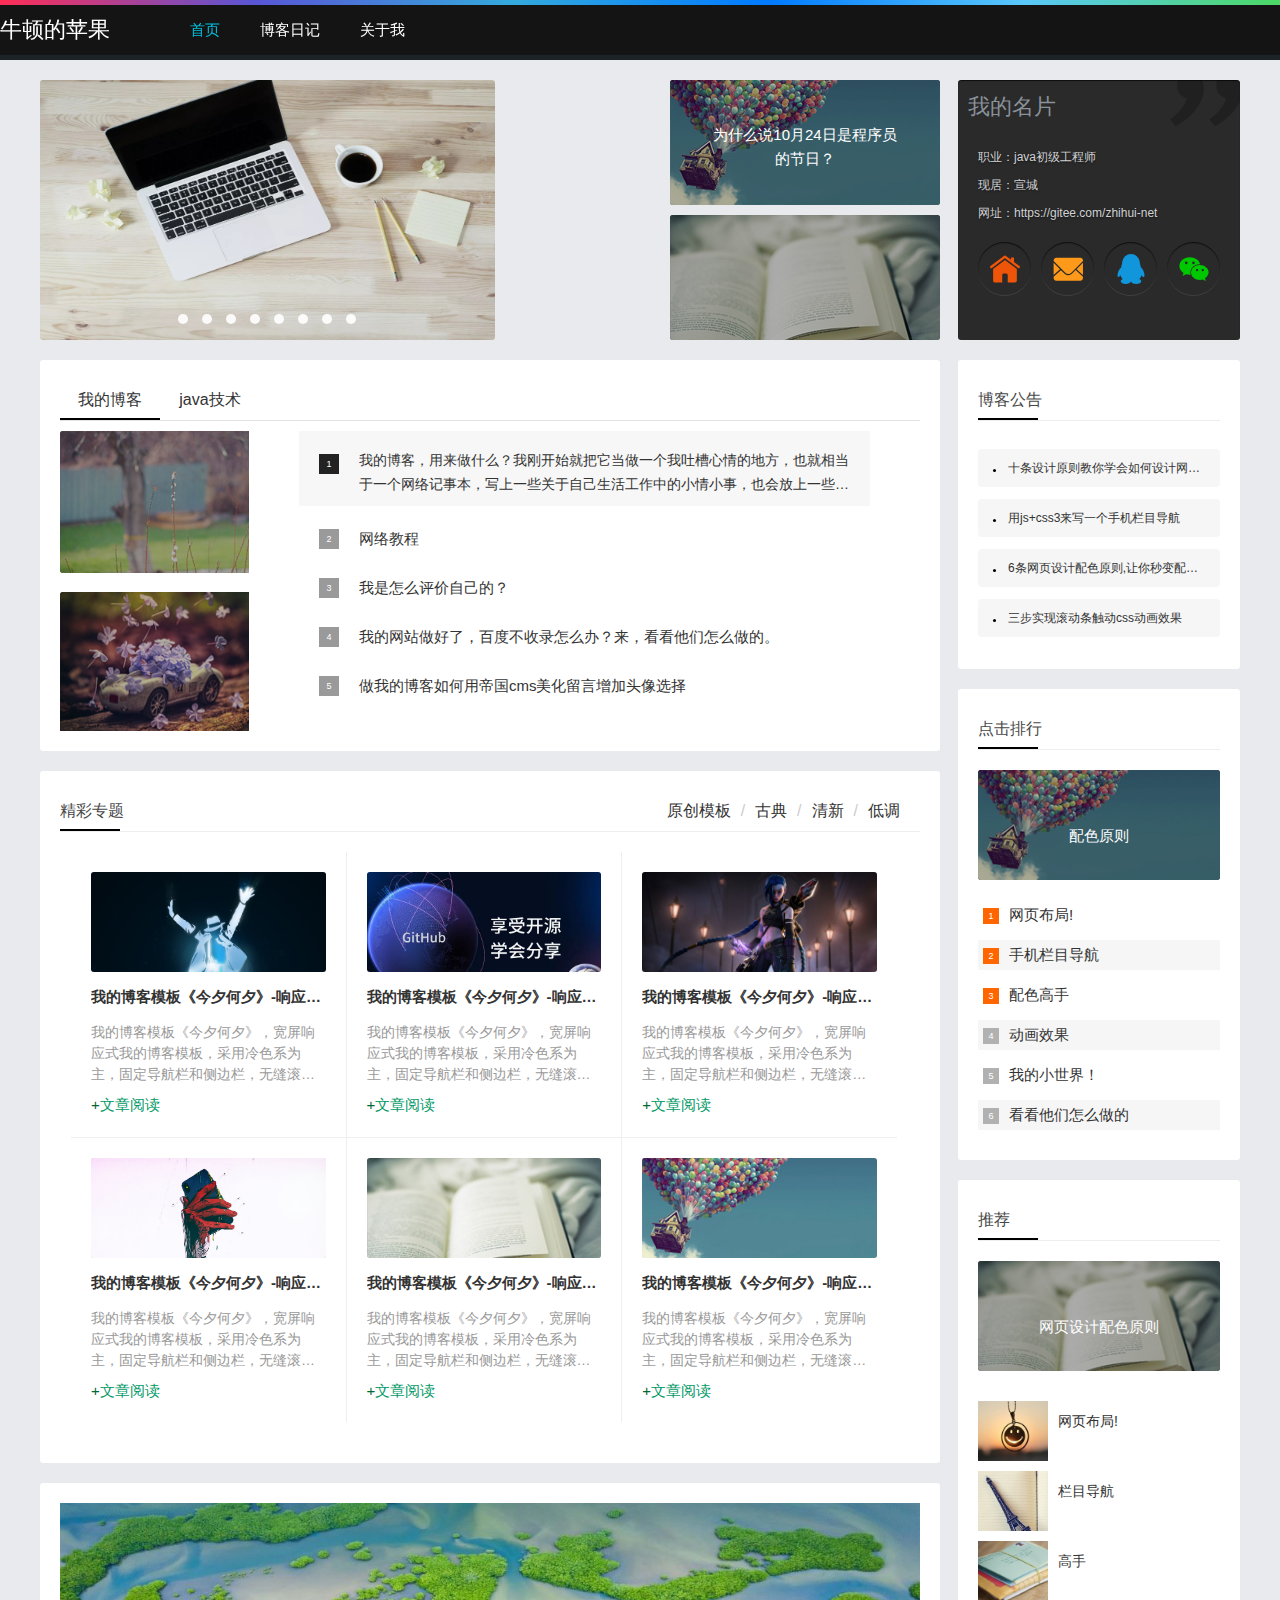
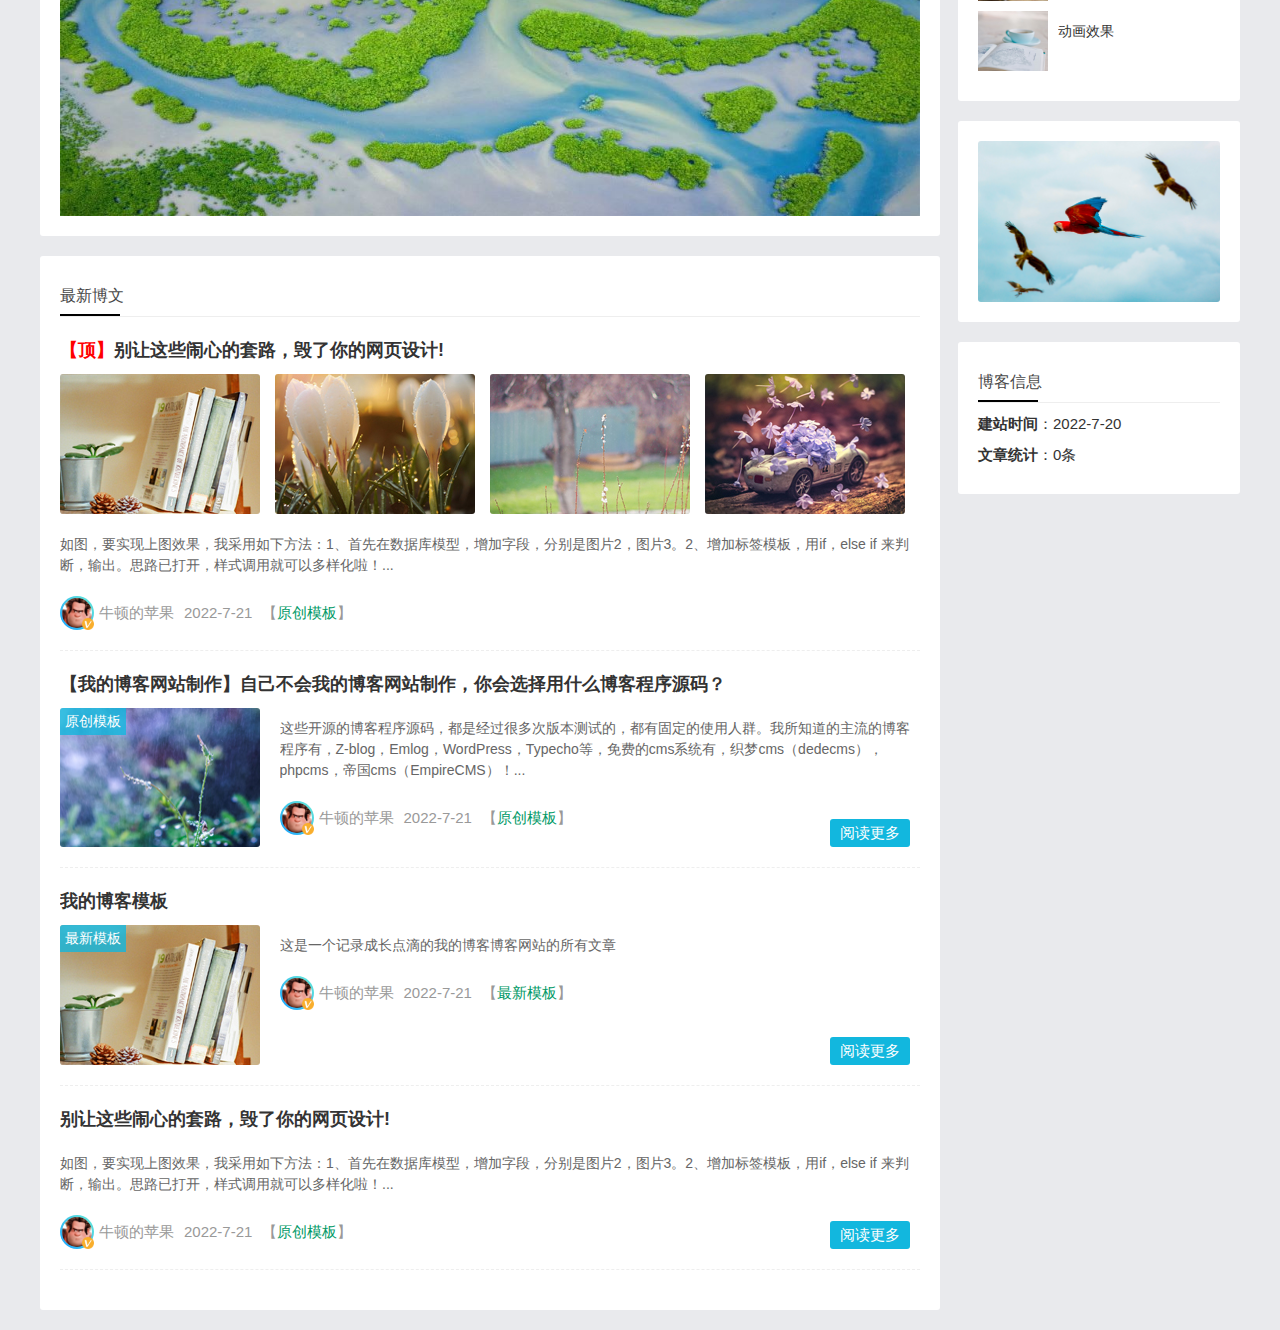
==== commit 76b6835b: "update:更新页面，添加404页面" ====
--- a/index.html
+++ b/index.html
@@ -73,6 +73,7 @@
             <li class="slide"><a href="/" target="_blank"><img src="images/4.jpg"></a></li>
             <li class="slide"><a href="/" target="_blank"><img src="images/5.jpg"></a></li>
             <li class="slide"><a href="/" target="_blank"><img src="images/7.jpg"></a></li>
+            <li class="slide"><a href="/" target="_blank"><img src="images/8.jpg"></a></li>
             <div class="fader_controls">
               <div class="page prev" data-target="prev"></div>
               <div class="page next" data-target="next"></div>
@@ -86,7 +87,7 @@
       <!--headline begin-->
       <div class="headline">
         <ul>
-          <li><a href="/" title="为什么说10月24日是程序员的节日？"><img src="images/h1.jpg"
+          <li><a href="404.html" title="为什么说10月24日是程序员的节日？"><img src="images/h1.jpg"
                 alt="为什么说10月24日是程序员的节日？"><span>为什么说10月24日是程序员的节日？</span></a></li>
           <li><a href="/" title="xxxxxxxx"><img src="images/h2.jpg" alt="xxxxxxxxxxxxxxxxx"><span></span></a></li>
         </ul>
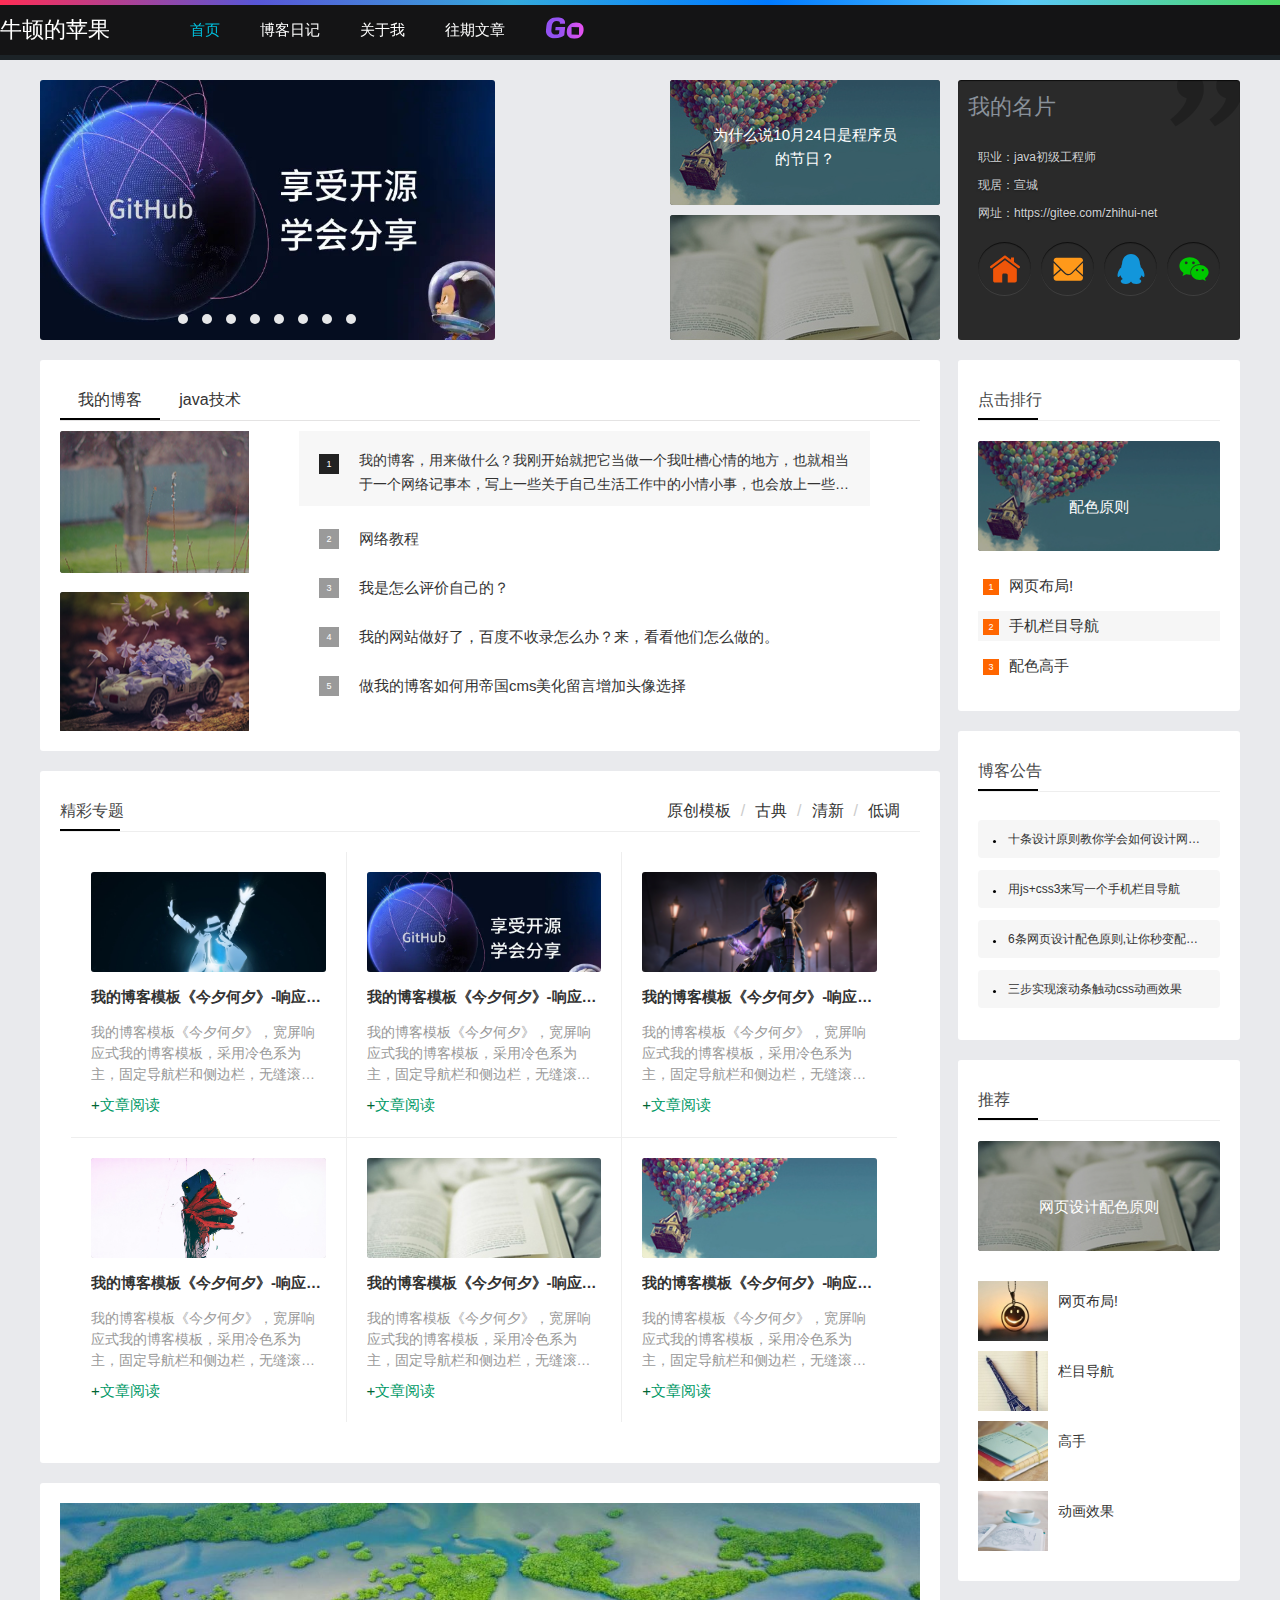
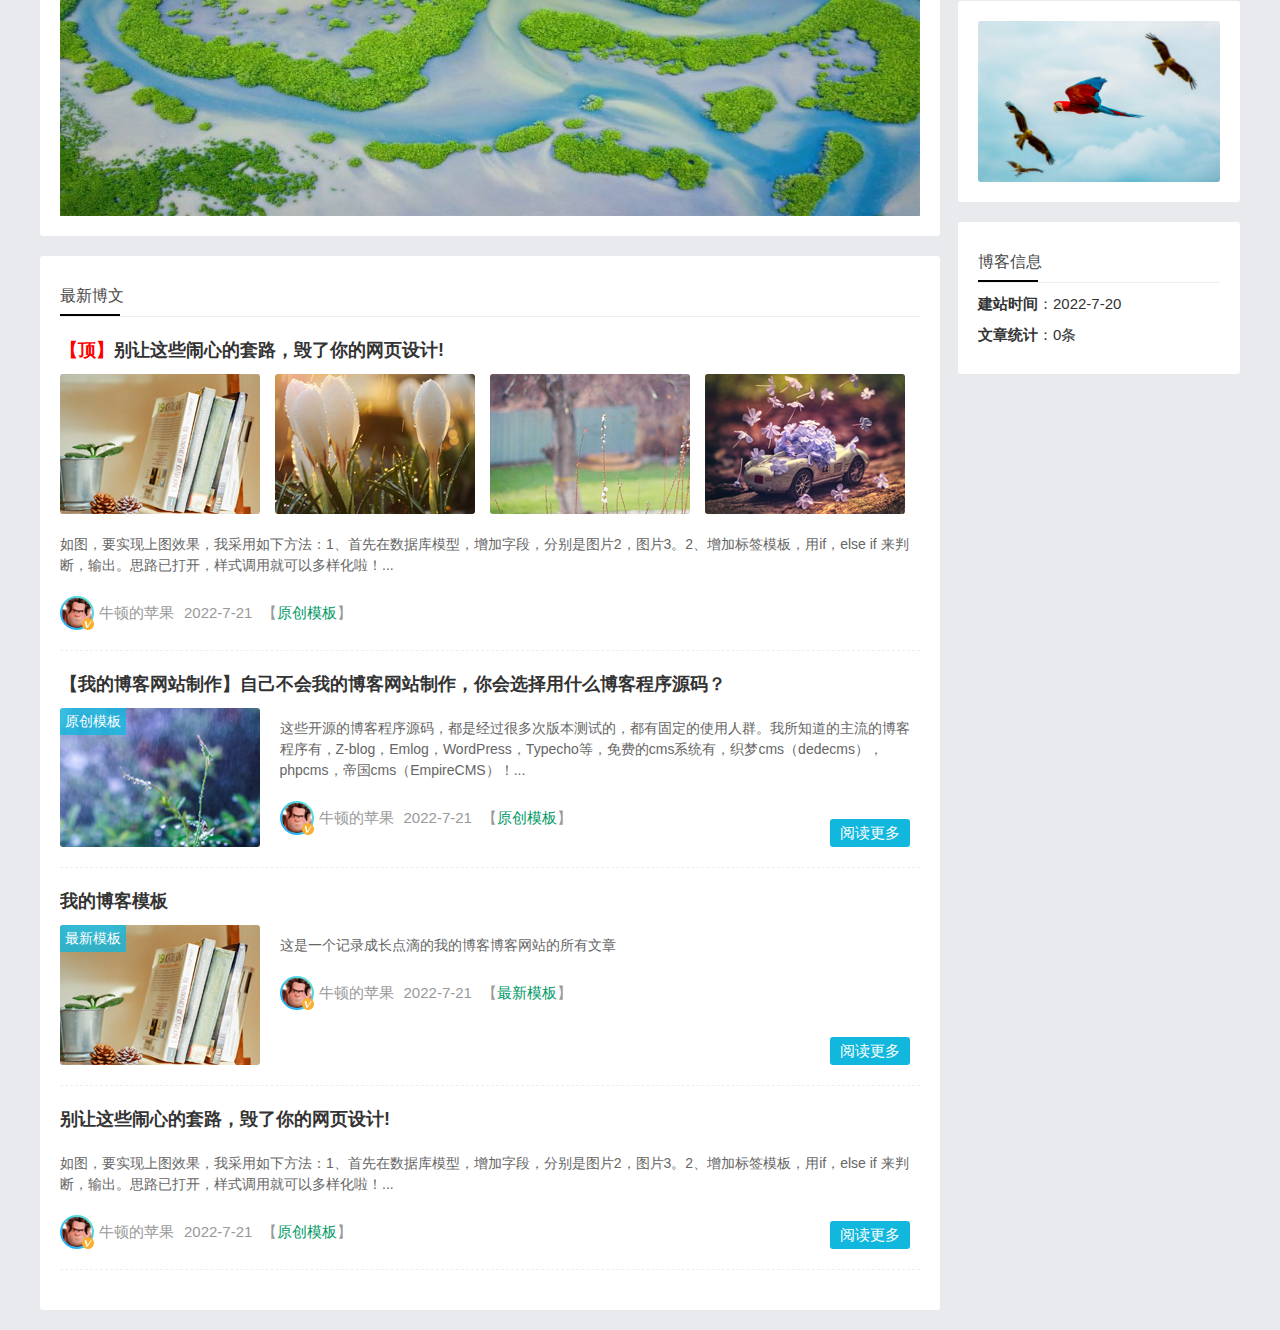
==== commit 11eccd41: "update:修改头部标题栏。添加svg动画" ====
--- a/index.html
+++ b/index.html
@@ -32,12 +32,18 @@
   <header id="header">
     <div class="navbox">
       <h2 id="mnavh"><span class="navicon"></span></h2>
-      <div class="logo"><a href="index.html">牛顿的苹果</a></div>
+      <div class="logo"><a href="index.html">牛顿的苹果  
+        <!-- <img width="29" height="16" style="margin-top:1px;" src="images/1.svg"> -->
+      </a></div>
+
       <nav>
         <ul id="starlist">
           <li><a href="index.html">首页</a></li>
           <li><a href="blog_Diary.html">博客日记</a></li>
           <li><a href="about.html">关于我</a></li>
+          <li><a href="time.html">往期文章</a></li>
+          <li><img width="39" height="26" style="margin-top:10px;margin-left: 20px;" src="images/1.svg"></li>
+
         </ul>
       </nav>
       <div class="searchico"></div>
@@ -66,9 +72,9 @@
       <div class="banbox">
         <div class="banner">
           <div id="banner" class="fader">
+            <li class="slide"><a href="/" target="_blank"><img src="images/2.jpg"></a></li>
             <li class="slide"><a href="/" target="_blank"><img src="images/6.jpg"></a></li>
             <li class="slide"><a href="/" target="_blank"><img src="images/1.jpg"></a></li>
-            <li class="slide"><a href="/" target="_blank"><img src="images/2.jpg"></a></li>
             <li class="slide"><a href="/" target="_blank"><img src="images/3.jpg"></a></li>
             <li class="slide"><a href="/" target="_blank"><img src="images/4.jpg"></a></li>
             <li class="slide"><a href="/" target="_blank"><img src="images/5.jpg"></a></li>
@@ -350,6 +356,20 @@
         </ul>
       </div>
 
+      <div class="whitebg paihang">
+        <h2 class="htitle">点击排行</h2>
+        <section class="topnews imgscale"><a href="#"><img src="images/h1.jpg"><span>配色原则</span></a></section>
+        <ul>
+          <li><i></i><a href="#">网页布局!</a></li>
+          <li><i></i><a href="#">手机栏目导航</a></li>
+          <li><i></i><a href="#">配色高手</a></li>
+
+          <!-- <li><i></i><a href="#">动画效果</a></li>
+          <li><i></i><a href="#">我的小世界！</a></li>
+          <li><i></i><a href="#">看看他们怎么做的</a></li> -->
+        </ul>
+      </div>
+
       <div class="whitebg notice">
         <h2 class="htitle">博客公告</h2>
         <ul>
@@ -359,18 +379,7 @@
           <li><a href="#">三步实现滚动条触动css动画效果</a></li>
         </ul>
       </div>
-      <div class="whitebg paihang">
-        <h2 class="htitle">点击排行</h2>
-        <section class="topnews imgscale"><a href="#"><img src="images/h1.jpg"><span>配色原则</span></a></section>
-        <ul>
-          <li><i></i><a href="#">网页布局!</a></li>
-          <li><i></i><a href="#">手机栏目导航</a></li>
-          <li><i></i><a href="#">配色高手</a></li>
-          <li><i></i><a href="#">动画效果</a></li>
-          <li><i></i><a href="#">我的小世界！</a></li>
-          <li><i></i><a href="#">看看他们怎么做的</a></li>
-        </ul>
-      </div>
+      
       <div class="whitebg tuijian">
         <h2 class="htitle">推荐</h2>
         <section class="topnews imgscale"><a href="#"><img src="images/h2.jpg"><span>网页设计配色原则</span></a></section>
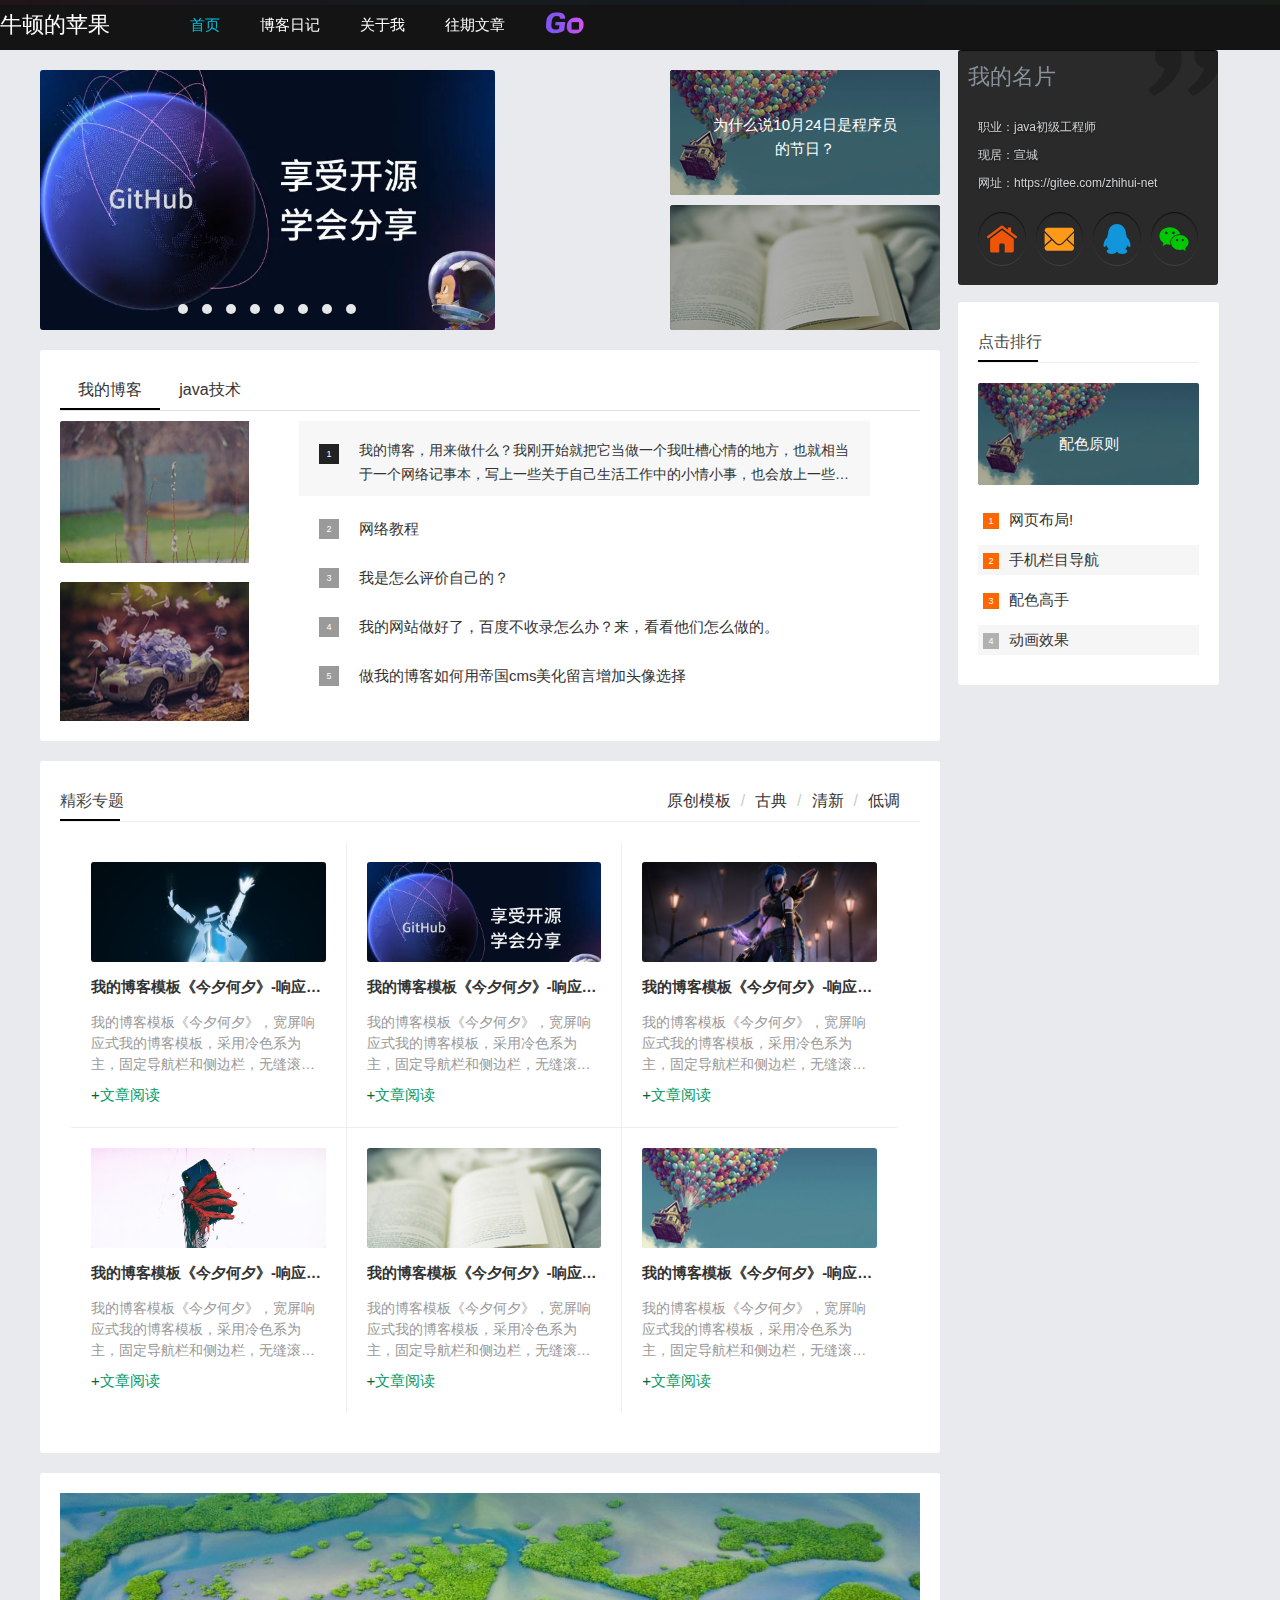
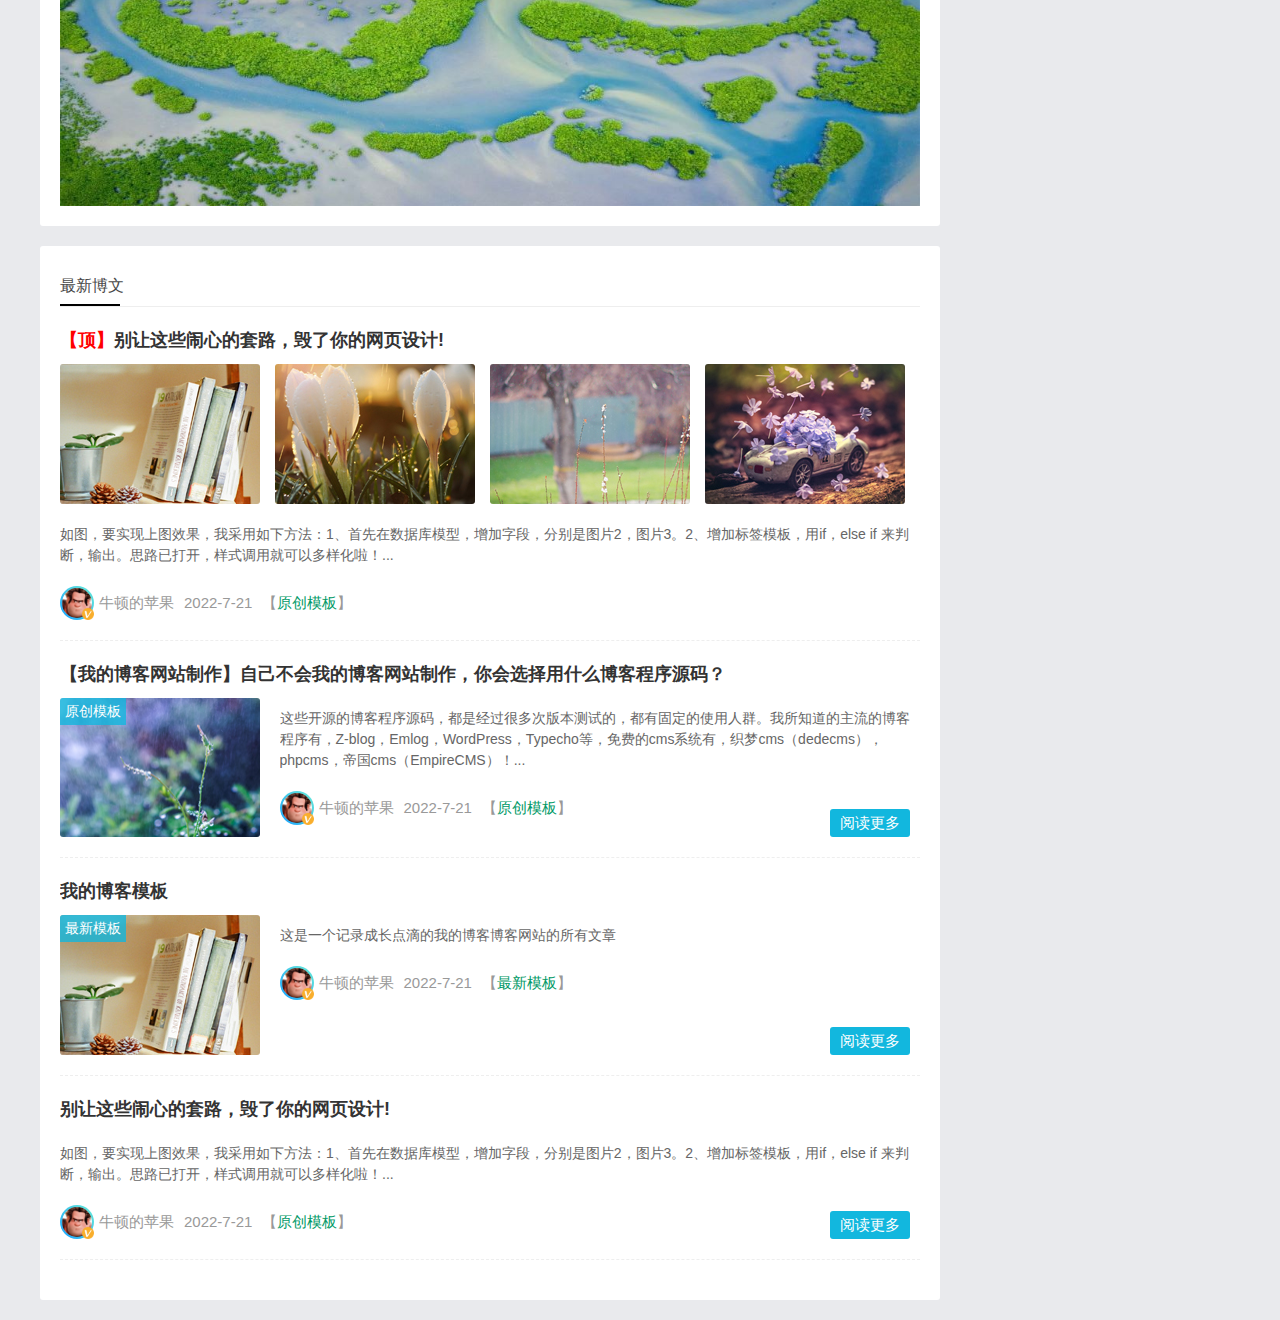
==== commit e00febca: "update:修改文件，固定侧边栏" ====
--- a/index.html
+++ b/index.html
@@ -191,7 +191,7 @@
                   我的博客，用来做什么？我刚开始就把它当做一个我吐槽心情的地方，也就相当于一个网络记事本，写上一些关于自己生活工作中的小情小事，也会放上一些照片，音乐。每天工作回家后就能访问自己的网站，一边听着音乐，一边写写文章。
                 </p>
               </li>
-              <li><i></i><a href="#">安静地做一个爱设计的女子</a>
+              <li><i></i><a href="#">网络教程</a>
                 <p>自从入了这行，很多人跟我说可以做网络教程，我也有考虑，但最终没有实现，因为我觉得在这个教程泛滥的时代，直接做一套免费的原创我的博客模板更为实在。</p>
               </li>
             </ul>
@@ -342,7 +342,6 @@
     <div class="rbox">
       <div class="card">
         <h2>我的名片</h2>
-
         <p>职业：java初级工程师</p>
         <p>现居：宣城</p>
         <p>网址：https://gitee.com/zhihui-net</p>
@@ -363,14 +362,12 @@
           <li><i></i><a href="#">网页布局!</a></li>
           <li><i></i><a href="#">手机栏目导航</a></li>
           <li><i></i><a href="#">配色高手</a></li>
-
-          <!-- <li><i></i><a href="#">动画效果</a></li>
-          <li><i></i><a href="#">我的小世界！</a></li>
-          <li><i></i><a href="#">看看他们怎么做的</a></li> -->
-        </ul>
-      </div>
-
-      <div class="whitebg notice">
+           <li><i></i><a href="#">动画效果</a></li>
+
+        </ul>
+      </div>
+
+      <!-- <div class="whitebg notice">
         <h2 class="htitle">博客公告</h2>
         <ul>
           <li><a href="#">十条设计原则教你学会如何设计网页布局!</a></li>
@@ -411,7 +408,7 @@
 
         </ul>
 
-      </div>
+      </div> -->
   </article>
 
 </body>
--- a/css/base.css
+++ b/css/base.css
@@ -78,9 +78,10 @@
 /*header*/
 header {
 	width: 100%;
-	padding: 5px 0;
+	/* padding: 5px 0; */
 	background: #1C2327;
 	height: 50px;
+	margin-top: 0px;
 }
 
 header::before {
@@ -1078,11 +1079,14 @@
 }
 
 .card {
+	position:fixed;
 	box-shadow: 0px 1px 0px rgba(255, 255, 255, .1), inset 0px 1px 1px rgba(0, 0, 0, .7);
 	border-radius: 3px;
 	background: url(../images/quote-bg.png) no-repeat top right rgba(42, 42, 42, 1);
-	height: 260px;
-	overflow: hidden;
+	height: 235px;
+	width: 260px;
+	overflow: hidden;
+	margin-top: -20px;
 	margin-bottom: 20px
 }
 
@@ -1325,6 +1329,13 @@
 }
 
 /*paihang*/
+.paihang{
+	width:221px;
+	position: fixed;
+	margin-top: 232px;
+	margin-right: 0px;
+}
+
 .paihang ul {
 	overflow: hidden
 }
@@ -1411,6 +1422,12 @@
 }
 
 /*tuijian*/
+.tuijian{
+	width: 242px;
+	position:fixed; 
+	margin-top:-18px;
+	margin-right:0px;
+}
 .tuijian ul {
 	overflow: hidden;
 	padding-top: 10px;
@@ -1928,12 +1945,15 @@
 }
 
 .myblog {
+	/* width: 1000px;
+	height: 500px; */
 	overflow: hidden;
 	clear: both
 }
 
 .myblog li {
-	width: 20%;
+	width: 30%;
+	/* height: 500px; */
 	float: left;
 	display: block;
 	text-align: center;
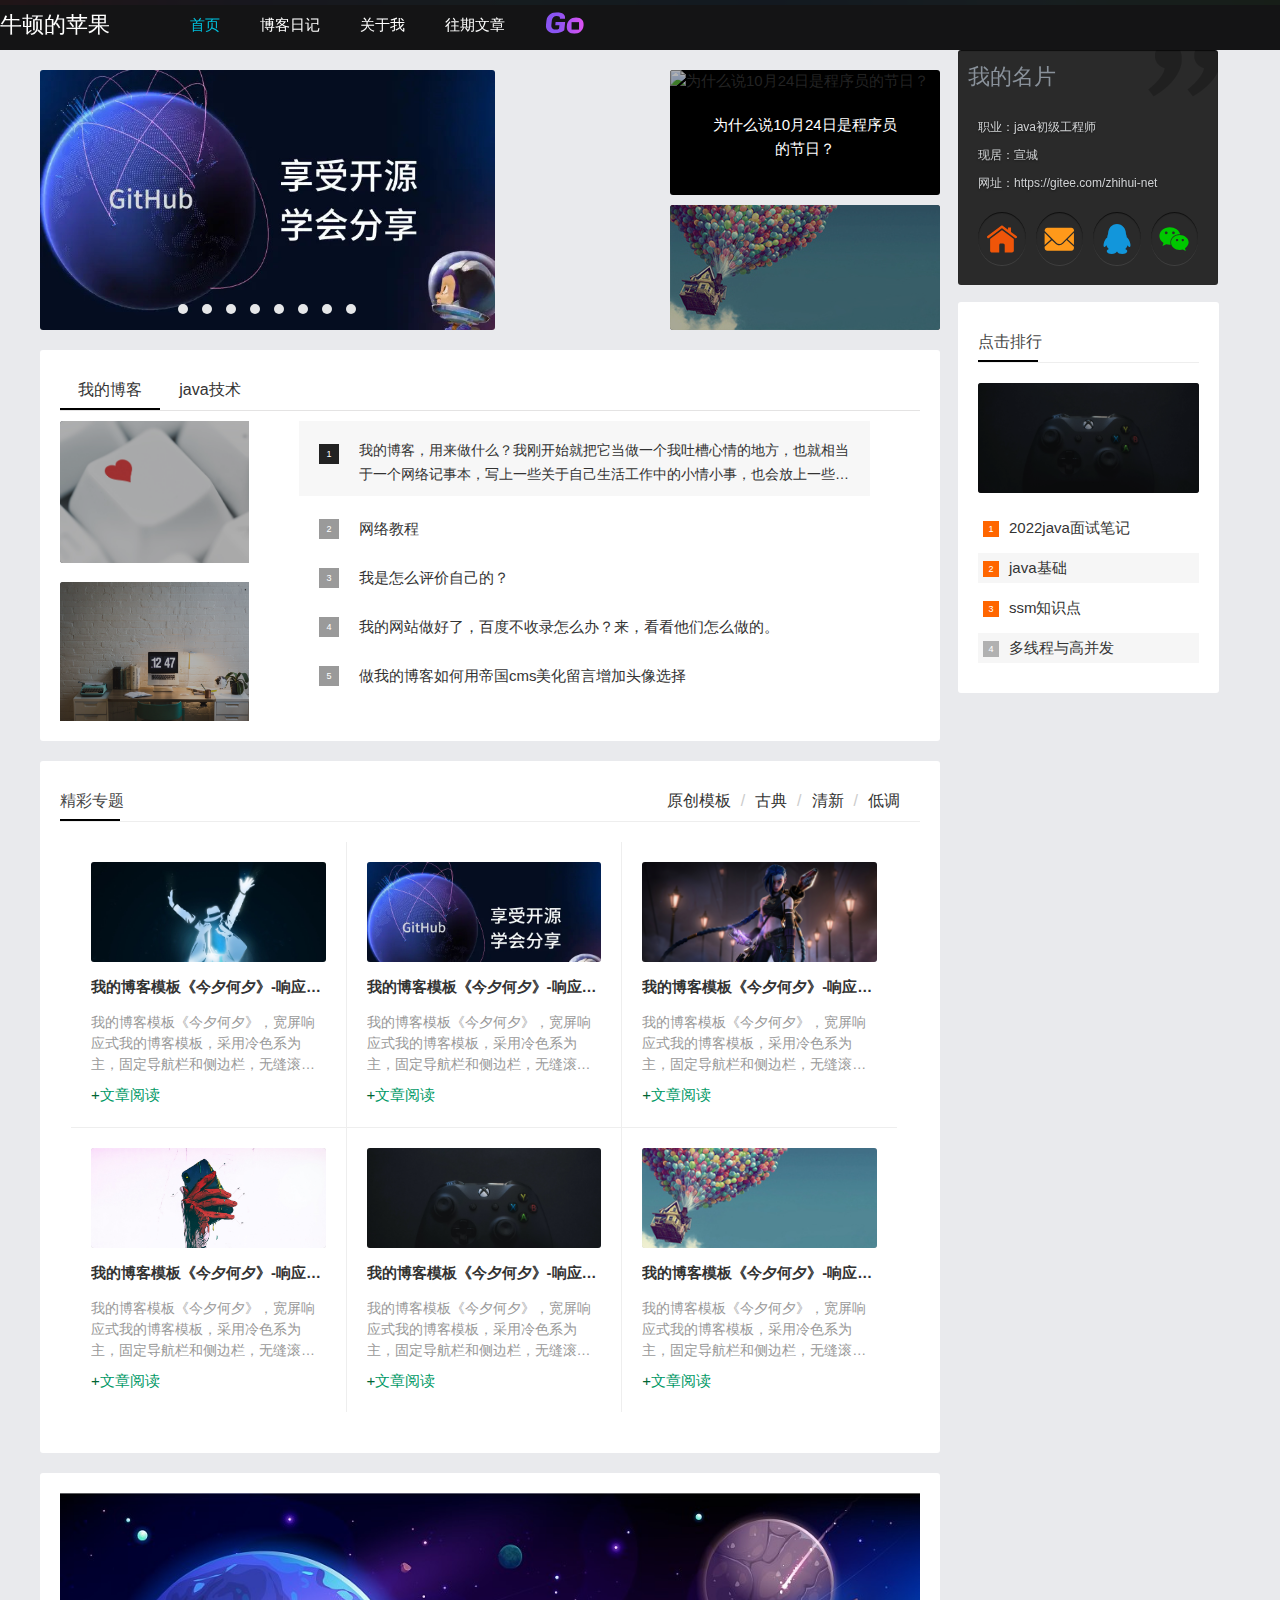
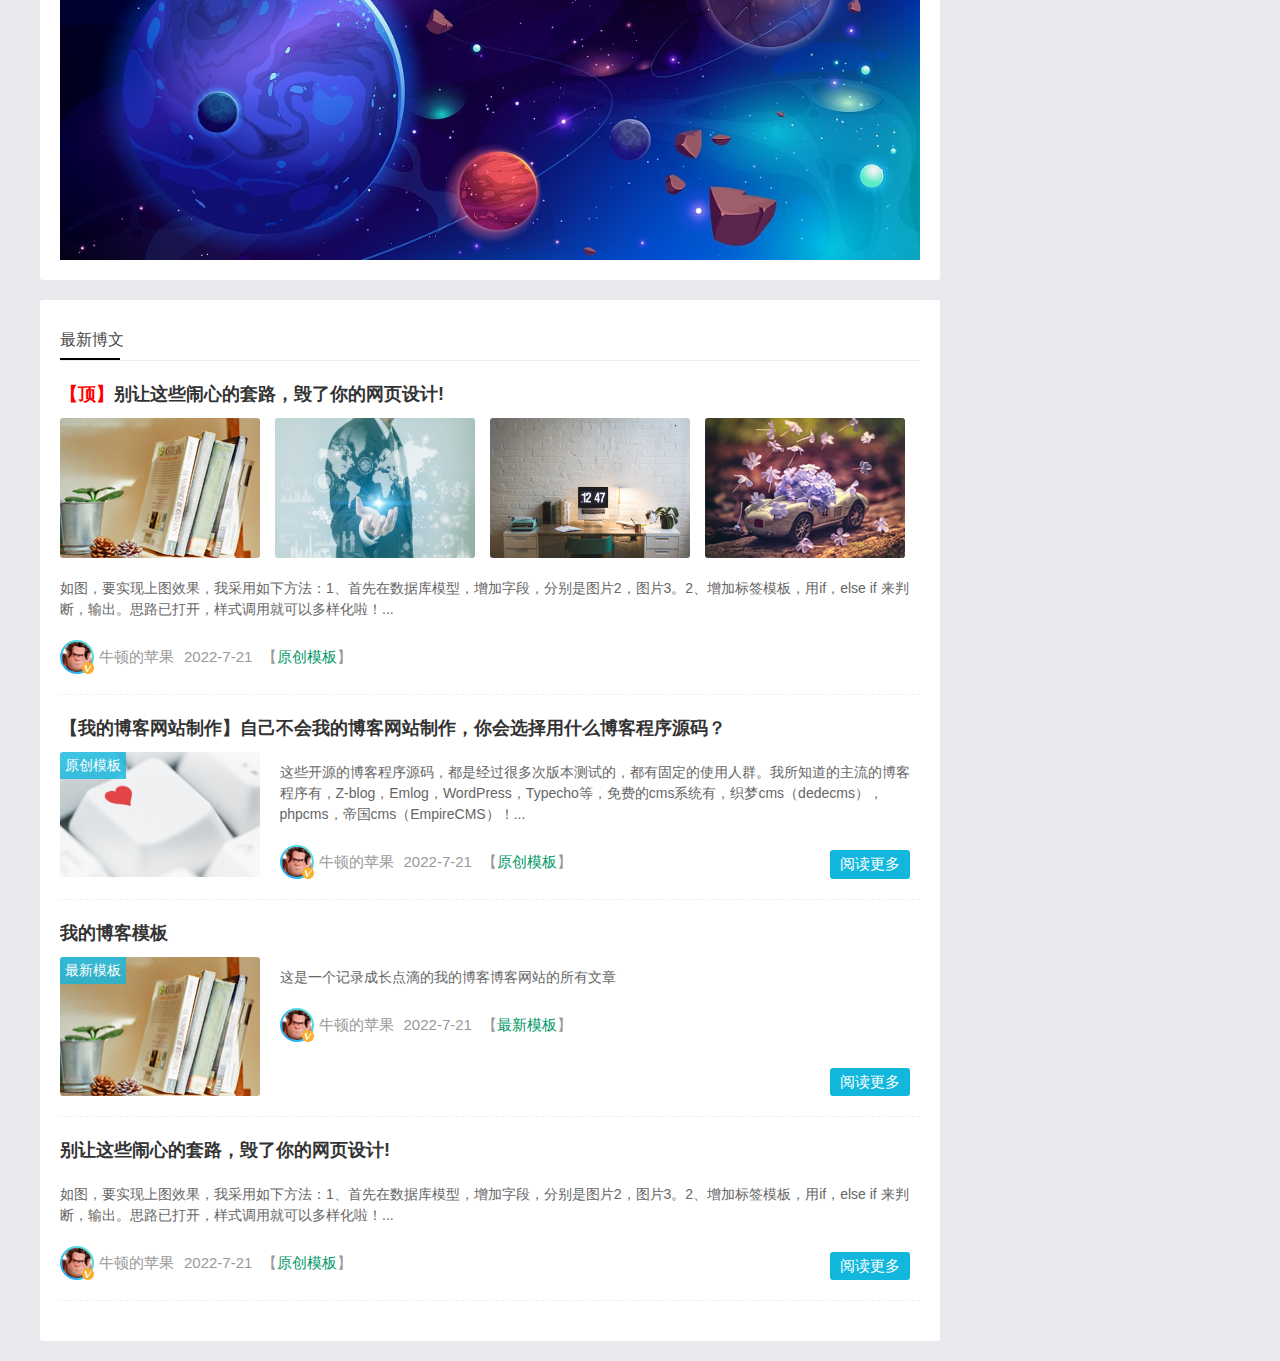
==== commit 6c194173: "update:修改图片，页面的部分排版" ====
--- a/index.html
+++ b/index.html
@@ -72,14 +72,14 @@
       <div class="banbox">
         <div class="banner">
           <div id="banner" class="fader">
-            <li class="slide"><a href="/" target="_blank"><img src="images/2.jpg"></a></li>
-            <li class="slide"><a href="/" target="_blank"><img src="images/6.jpg"></a></li>
-            <li class="slide"><a href="/" target="_blank"><img src="images/1.jpg"></a></li>
-            <li class="slide"><a href="/" target="_blank"><img src="images/3.jpg"></a></li>
-            <li class="slide"><a href="/" target="_blank"><img src="images/4.jpg"></a></li>
-            <li class="slide"><a href="/" target="_blank"><img src="images/5.jpg"></a></li>
-            <li class="slide"><a href="/" target="_blank"><img src="images/7.jpg"></a></li>
-            <li class="slide"><a href="/" target="_blank"><img src="images/8.jpg"></a></li>
+            <li class="slide"><a href="#" target="_blank"><img src="images/2.jpg"></a></li>
+            <li class="slide"><a href="#" target="_blank"><img src="images/6.jpg"></a></li>
+            <li class="slide"><a href="#" target="_blank"><img src="images/1.jpg"></a></li>
+            <li class="slide"><a href="#" target="_blank"><img src="images/3.jpg"></a></li>
+            <li class="slide"><a href="#" target="_blank"><img src="images/4.jpg"></a></li>
+            <li class="slide"><a href="#" target="_blank"><img src="images/5.jpg"></a></li>
+            <li class="slide"><a href="#" target="_blank"><img src="images/7.jpg"></a></li>
+            <li class="slide"><a href="#" target="_blank"><img src="images/8.jpg"></a></li>
             <div class="fader_controls">
               <div class="page prev" data-target="prev"></div>
               <div class="page next" data-target="next"></div>
@@ -93,9 +93,9 @@
       <!--headline begin-->
       <div class="headline">
         <ul>
-          <li><a href="404.html" title="为什么说10月24日是程序员的节日？"><img src="images/h1.jpg"
+          <li><a href="404.html" title="为什么说10月24日是程序员的节日？"><img src="images/h3.jpg"
                 alt="为什么说10月24日是程序员的节日？"><span>为什么说10月24日是程序员的节日？</span></a></li>
-          <li><a href="/" title="xxxxxxxx"><img src="images/h2.jpg" alt="xxxxxxxxxxxxxxxxx"><span></span></a></li>
+          <li><a href="#" title="xxxxxxxx"><img src="images/h1.jpg" alt="xxxxxxxxxxxxxxxxx"><span></span></a></li>
         </ul>
       </div>
       <!--headline end-->
@@ -112,8 +112,8 @@
           <div class="newsitem">
             <div class="newspic">
               <ul>
-                <li class="io"><a href="#"><img src="images/b04.jpg"></a></li>
-                <li><a href="#"><img src="images/b05.jpg"></a></li>
+                <li class="io"><a href="#"><img src="images/b01.jpg"></a></li>
+                <li><a href="#"><img src="images/b04.jpg"></a></li>
               </ul>
             </div>
             <ul class="newslist">
@@ -258,27 +258,27 @@
         <h2 class="htitle"><span class="hnav"><a href="#">原创模板</a><a href="#">古典</a><a href="#">清新</a><a
               href="#">低调</a></span>精彩专题</h2>
         <ul>
-          <li> <i class="ztpic"><a href="/" target="_blank"><img src="images/1.jpg"></a></i>
-            <b>我的博客模板《今夕何夕》-响应式我的...</b><span>我的博客模板《今夕何夕》，宽屏响应式我的博客模板，采用冷色系为主，固定导航栏和侧边栏，无缝滚动图片...</span><a href=""
-              target="_blank" class="readmore">文章阅读</a>
-          </li>
-          <li> <i class="ztpic"><a href="/" target="_blank"><img src="images/2.jpg"></a></i>
-            <b>我的博客模板《今夕何夕》-响应式我的...</b><span>我的博客模板《今夕何夕》，宽屏响应式我的博客模板，采用冷色系为主，固定导航栏和侧边栏，无缝滚动图片...</span><a href=""
-              target="_blank" class="readmore">文章阅读</a>
-          </li>
-          <li> <i class="ztpic"><a href="/" target="_blank"><img src="images/3.jpg"></a></i>
-            <b>我的博客模板《今夕何夕》-响应式我的...</b><span>我的博客模板《今夕何夕》，宽屏响应式我的博客模板，采用冷色系为主，固定导航栏和侧边栏，无缝滚动图片...</span><a href=""
-              target="_blank" class="readmore">文章阅读</a>
-          </li>
-          <li> <i class="ztpic"><a href="/" target="_blank"><img src="images/4.jpg"></a></i>
-            <b>我的博客模板《今夕何夕》-响应式我的...</b><span>我的博客模板《今夕何夕》，宽屏响应式我的博客模板，采用冷色系为主，固定导航栏和侧边栏，无缝滚动图片...</span><a href=""
-              target="_blank" class="readmore">文章阅读</a>
-          </li>
-          <li> <i class="ztpic"><a href="/" target="_blank"><img src="images/h2.jpg"></a></i>
-            <b>我的博客模板《今夕何夕》-响应式我的...</b><span>我的博客模板《今夕何夕》，宽屏响应式我的博客模板，采用冷色系为主，固定导航栏和侧边栏，无缝滚动图片...</span><a href=""
-              target="_blank" class="readmore">文章阅读</a>
-          </li>
-          <li> <i class="ztpic"><a href="/" target="_blank"><img src="images/h1.jpg"></a></i>
+          <li> <i class="ztpic"><a href="#" target="_blank"><img src="images/1.jpg"></a></i>
+            <b>我的博客模板《今夕何夕》-响应式我的...</b><span>我的博客模板《今夕何夕》，宽屏响应式我的博客模板，采用冷色系为主，固定导航栏和侧边栏，无缝滚动图片...</span><a href=""
+              target="_blank" class="readmore">文章阅读</a>
+          </li>
+          <li> <i class="ztpic"><a href="#" target="_blank"><img src="images/2.jpg"></a></i>
+            <b>我的博客模板《今夕何夕》-响应式我的...</b><span>我的博客模板《今夕何夕》，宽屏响应式我的博客模板，采用冷色系为主，固定导航栏和侧边栏，无缝滚动图片...</span><a href=""
+              target="_blank" class="readmore">文章阅读</a>
+          </li>
+          <li> <i class="ztpic"><a href="#" target="_blank"><img src="images/3.jpg"></a></i>
+            <b>我的博客模板《今夕何夕》-响应式我的...</b><span>我的博客模板《今夕何夕》，宽屏响应式我的博客模板，采用冷色系为主，固定导航栏和侧边栏，无缝滚动图片...</span><a href=""
+              target="_blank" class="readmore">文章阅读</a>
+          </li>
+          <li> <i class="ztpic"><a href="#" target="_blank"><img src="images/4.jpg"></a></i>
+            <b>我的博客模板《今夕何夕》-响应式我的...</b><span>我的博客模板《今夕何夕》，宽屏响应式我的博客模板，采用冷色系为主，固定导航栏和侧边栏，无缝滚动图片...</span><a href=""
+              target="_blank" class="readmore">文章阅读</a>
+          </li>
+          <li> <i class="ztpic"><a href="#" target="_blank"><img src="images/h2.jpg"></a></i>
+            <b>我的博客模板《今夕何夕》-响应式我的...</b><span>我的博客模板《今夕何夕》，宽屏响应式我的博客模板，采用冷色系为主，固定导航栏和侧边栏，无缝滚动图片...</span><a href=""
+              target="_blank" class="readmore">文章阅读</a>
+          </li>
+          <li> <i class="ztpic"><a href="#" target="_blank"><img src="images/h1.jpg"></a></i>
             <b>我的博客模板《今夕何夕》-响应式我的...</b><span>我的博客模板《今夕何夕》，宽屏响应式我的博客模板，采用冷色系为主，固定导航栏和侧边栏，无缝滚动图片...</span><a href=""
               target="_blank" class="readmore">文章阅读</a>
           </li>
@@ -290,7 +290,7 @@
         <ul>
           <!--多图模式 置顶设计-->
           <li>
-            <h3 class="blogtitle"><a href="/" target="_blank"><b>【顶】</b>别让这些闹心的套路，毁了你的网页设计!</a></h3>
+            <h3 class="blogtitle"><a href="#" target="_blank"><b>【顶】</b>别让这些闹心的套路，毁了你的网页设计!</a></h3>
             <span class="bplist"><a href="#"> <img src="images/b02.jpg" alt=""></a> <a href="#"><img
                   src="images/b03.jpg" alt=""></a> <a href="#"><img src="images/b04.jpg" alt=""> </a><a href="#"><img
                   src="images/b05.jpg" alt=""> </a></span>
@@ -302,8 +302,8 @@
           </li>
           <!--单图-->
           <li>
-            <h3 class="blogtitle"><a href="/" target="_blank">【我的博客网站制作】自己不会我的博客网站制作，你会选择用什么博客程序源码？</a></h3>
-            <span class="blogpic imgscale"><i><a href="#">原创模板</a></i><a href="/" title=""><img src="images/b01.jpg"
+            <h3 class="blogtitle"><a href="#" target="_blank">【我的博客网站制作】自己不会我的博客网站制作，你会选择用什么博客程序源码？</a></h3>
+            <span class="blogpic imgscale"><i><a href="#">原创模板</a></i><a href="#" title=""><img src="images/b01.jpg"
                   alt=""></a></span>
             <p class="blogtext">
               这些开源的博客程序源码，都是经过很多次版本测试的，都有固定的使用人群。我所知道的主流的博客程序有，Z-blog，Emlog，WordPress，Typecho等，免费的cms系统有，织梦cms（dedecms），phpcms，帝国cms（EmpireCMS）！...
@@ -314,8 +314,8 @@
             <a href="#" class="viewmore">阅读更多</a>
           </li>
           <li>
-            <h3 class="blogtitle"><a href="/" target="_blank">我的博客模板</a></h3>
-            <span class="blogpic imgscale"><i><a href="#">最新模板</a></i><a href="/" title=""><img src="images/b02.jpg"
+            <h3 class="blogtitle"><a href="#" target="_blank">我的博客模板</a></h3>
+            <span class="blogpic imgscale"><i><a href="#">最新模板</a></i><a href="#" title=""><img src="images/b02.jpg"
                   alt=""></a></span>
             <p class="blogtext">这是一个记录成长点滴的我的博客博客网站的所有文章</p>
             <p class="bloginfo"><i class="avatar"><img
@@ -326,7 +326,7 @@
 
           <!--纯文字-->
           <li>
-            <h3 class="blogtitle"><a href="/" target="_blank">别让这些闹心的套路，毁了你的网页设计!</a></h3>
+            <h3 class="blogtitle"><a href="#" target="_blank">别让这些闹心的套路，毁了你的网页设计!</a></h3>
             <p class="blogtext">如图，要实现上图效果，我采用如下方法：1、首先在数据库模型，增加字段，分别是图片2，图片3。2、增加标签模板，用if，else if
               来判断，输出。思路已打开，样式调用就可以多样化啦！... </p>
             <p class="bloginfo"><i class="avatar"><img
@@ -357,12 +357,12 @@
 
       <div class="whitebg paihang">
         <h2 class="htitle">点击排行</h2>
-        <section class="topnews imgscale"><a href="#"><img src="images/h1.jpg"><span>配色原则</span></a></section>
-        <ul>
-          <li><i></i><a href="#">网页布局!</a></li>
-          <li><i></i><a href="#">手机栏目导航</a></li>
-          <li><i></i><a href="#">配色高手</a></li>
-           <li><i></i><a href="#">动画效果</a></li>
+        <section class="topnews imgscale"><a href="#"><img src="images/h2.jpg"><span></span></a></section>
+        <ul>
+          <li><i></i><a href="https://blog.csdn.net/weixin_45285213/article/details/123859713">2022java面试笔记</a></li>
+          <li><i></i><a href="https://blog.csdn.net/qq_41701956/article/details/116375749">java基础</a></li>
+          <li><i></i><a href="https://blog.csdn.net/weixin_44977950/article/details/102587668">ssm知识点</a></li>
+           <li><i></i><a href="https://www.cnblogs.com/XiaoLin-Java/p/14735926.html">多线程与高并发</a></li>
 
         </ul>
       </div>
